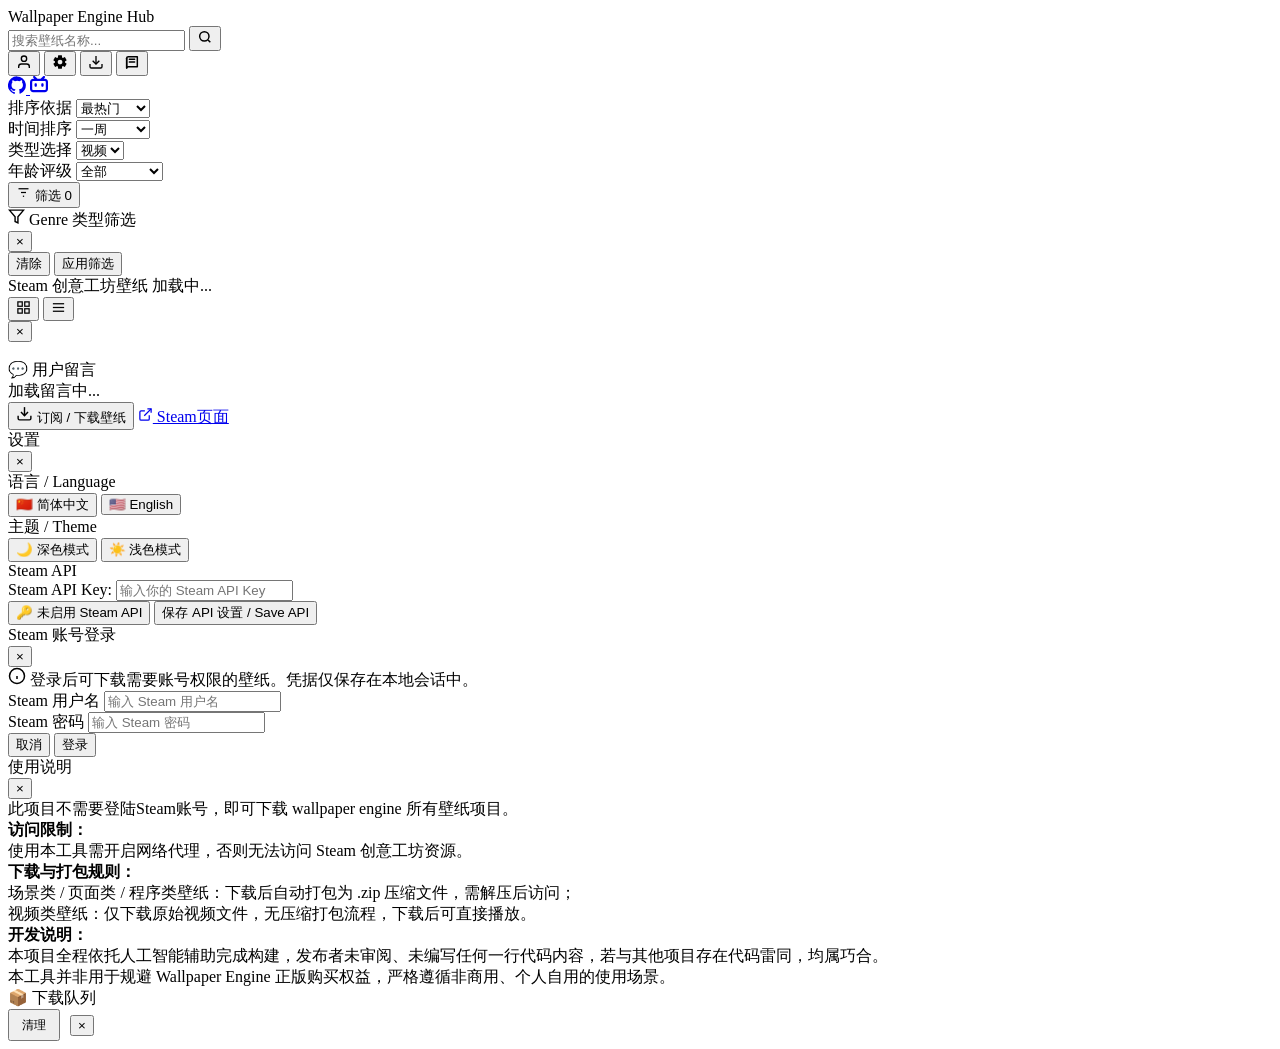
==== wallpaper-webview/app/public/index.html @ b78bf9d7 "Add files via upload" ====
<!DOCTYPE html>
<html lang="zh-CN">
<head>
<meta charset="UTF-8">
<meta name="viewport" content="width=device-width, initial-scale=1.0">
<title>WE · Steam 壁纸工坊</title>
<link rel="stylesheet" href="/assets/css/app.css">
</head>
<body>

<header class="header">
  <div class="logo">Wallpaper Engine <span>Hub</span></div>
  <div class="search-wrap">
    <input class="search-input" type="text" id="searchInput" placeholder="搜索壁纸名称..." autocomplete="off">
    <button class="search-btn" id="searchBtn" title="搜索" aria-label="搜索">
      <svg width="16" height="16" viewBox="0 0 24 24" fill="none" stroke="currentColor" stroke-width="2.2" aria-hidden="true"><circle cx="11" cy="11" r="7"/><path d="M20 20l-3.5-3.5"/></svg>
    </button>
  </div>
  <div class="header-actions">
    <div class="actions-main">
      <button class="head-login-btn" id="loginBtn" title="Steam 登录" aria-label="Steam 登录">
        <svg width="16" height="16" viewBox="0 0 24 24" fill="none" stroke="currentColor" stroke-width="2" aria-hidden="true"><path d="M20 21v-2a4 4 0 0 0-4-4H8a4 4 0 0 0-4 4v2"/><circle cx="12" cy="7" r="4"/></svg>
      </button>
      <button class="head-settings-btn" id="settingsBtn" title="设置" aria-label="设置">
        <svg xmlns="http://www.w3.org/2000/svg" width="16" height="16" viewBox="0 0 24 24" aria-hidden="true"><path fill="currentColor" d="m9.25 22l-.4-3.2q-.325-.125-.612-.3t-.563-.375L4.7 19.375l-2.75-4.75l2.575-1.95Q4.5 12.5 4.5 12.338v-.675q0-.163.025-.338L1.95 9.375l2.75-4.75l2.975 1.25q.275-.2.575-.375t.6-.3l.4-3.2h5.5l.4 3.2q.325.125.613.3t.562.375l2.975-1.25l2.75 4.75l-2.575 1.95q.025.175.025.338v.674q0 .163-.05.338l2.575 1.95l-2.75 4.75l-2.95-1.25q-.275.2-.575.375t-.6.3l-.4 3.2zm2.8-6.5q1.45 0 2.475-1.025T15.55 12t-1.025-2.475T12.05 8.5q-1.475 0-2.488 1.025T8.55 12t1.013 2.475T12.05 15.5"/></svg>
      </button>
	  <button class="head-settings-btn" id="queueBtn" style="position:relative;" title="下载队列" aria-label="下载队列">
        <svg width="16" height="16" viewBox="0 0 24 24" fill="none" stroke="currentColor" stroke-width="2"><path d="M21 15v4a2 2 0 0 1-2 2H5a2 2 0 0 1-2-2v-4"/><polyline points="7 10 12 15 17 10"/><line x1="12" y1="15" x2="12" y2="3"/></svg>
        <span id="queueBadge" class="badge" style="display:none; position:absolute; top:-5px; right:-5px; background:var(--danger)">0</span>
      </button>
      <button class="head-help-btn" id="usageBtn" title="说明" aria-label="说明">
        <svg width="16" height="16" viewBox="0 0 24 24" fill="none" stroke="currentColor" stroke-width="2.2" stroke-linecap="round" stroke-linejoin="round" aria-hidden="true"><path d="M4 6.5A2.5 2.5 0 0 1 6.5 4H20v15H6.5A2.5 2.5 0 0 0 4 21z"/><path d="M4 6.5V21"/><path d="M8 8h8"/><path d="M8 12h8"/></svg>
      </button>
    </div>
    <span class="actions-divider" aria-hidden="true"></span>
    <div class="actions-social">
      <a class="head-icon-btn" href="https://github.com/0ran/wallpaper-engine-download-web" target="_blank" rel="noopener noreferrer" title="GitHub" aria-label="GitHub">
        <svg width="18" height="18" viewBox="0 0 24 24" fill="currentColor" aria-hidden="true"><path d="M12 .5A12 12 0 0 0 8.2 23.9c.6.1.8-.2.8-.6v-2.1c-3.3.7-4-1.4-4-1.4-.6-1.3-1.3-1.7-1.3-1.7-1.1-.8.1-.8.1-.8 1.2.1 1.9 1.2 1.9 1.2 1.1 1.9 2.9 1.3 3.6 1 .1-.8.4-1.3.8-1.6-2.6-.3-5.4-1.3-5.4-5.9 0-1.3.5-2.4 1.2-3.2-.1-.3-.5-1.5.1-3.1 0 0 1-.3 3.3 1.2a11.5 11.5 0 0 1 6 0c2.3-1.5 3.3-1.2 3.3-1.2.6 1.6.2 2.8.1 3.1.8.8 1.2 1.9 1.2 3.2 0 4.6-2.8 5.6-5.4 5.9.4.3.8 1 .8 2.1v3.1c0 .4.2.7.8.6A12 12 0 0 0 12 .5Z"/></svg>
      </a>
      <a class="head-icon-btn" href="https://space.bilibili.com/111174060" target="_blank" rel="noopener noreferrer" title="哔哩哔哩" aria-label="哔哩哔哩主页">
        <svg width="18" height="18" viewBox="0 0 512 512" fill="currentColor" aria-hidden="true"><path d="M488.6 104.1C505.3 122.2 513 143.8 511.9 169.8V372.2C511.5 398.6 502.7 420.3 485.4 437.3C468.2 454.3 446.3 463.2 419.9 464H92.02C65.57 463.2 43.81 454.2 26.74 436.8C9.682 419.4 .7667 396.5 0 368.2V169.8C.7667 143.8 9.682 122.2 26.74 104.1C43.81 87.75 65.57 78.77 92.02 78H121.4L96.05 52.19C90.3 46.46 87.42 39.19 87.42 30.4C87.42 21.6 90.3 14.34 96.05 8.603C101.8 2.868 109.1 0 117.9 0C126.7 0 134 2.868 139.8 8.603L213.1 78H301.1L375.6 8.603C381.7 2.868 389.2 0 398 0C406.8 0 414.1 2.868 419.9 8.603C425.6 14.34 428.5 21.6 428.5 30.4C428.5 39.19 425.6 46.46 419.9 52.19L394.6 78L423.9 78C450.3 78.77 471.9 87.75 488.6 104.1H488.6zM449.8 173.8C449.4 164.2 446.1 156.4 439.1 150.3C433.9 144.2 425.1 140.9 416.4 140.5H96.05C86.46 140.9 78.6 144.2 72.47 150.3C66.33 156.4 63.07 164.2 62.69 173.8V368.2C62.69 377.4 65.95 385.2 72.47 391.7C78.99 398.2 86.85 401.5 96.05 401.5H416.4C425.6 401.5 433.4 398.2 439.7 391.7C446 385.2 449.4 377.4 449.8 368.2L449.8 173.8zM185.5 216.5C191.8 222.8 195.2 230.6 195.6 239.7V273C195.2 282.2 191.9 289.9 185.8 296.2C179.6 302.5 171.8 305.7 162.2 305.7C152.6 305.7 144.7 302.5 138.6 296.2C132.5 289.9 129.2 282.2 128.8 273V239.7C129.2 230.6 132.6 222.8 138.9 216.5C145.2 210.2 152.1 206.9 162.2 206.5C171.4 206.9 179.2 210.2 185.5 216.5H185.5zM377 216.5C383.3 222.8 386.7 230.6 387.1 239.7V273C386.7 282.2 383.4 289.9 377.3 296.2C371.2 302.5 363.3 305.7 353.7 305.7C344.1 305.7 336.3 302.5 330.1 296.2C323.1 289.9 320.7 282.2 320.4 273V239.7C320.7 230.6 324.1 222.8 330.4 216.5C336.7 210.2 344.5 206.9 353.7 206.5C362.9 206.9 370.7 210.2 377 216.5H377z"/></svg>
      </a>
    </div>
  </div>
</header>

<!-- Filter Bar -->
<div class="filter-bar">
  <div class="fg" id="sortGrp">
    <span class="fl">排序依据</span>
    <select class="sel" id="sortSel">
      <option value="trend">最热门</option>
      <option value="mostrecent">最近</option>
      <option value="mostvotes">最多投票</option>
      <option value="totaluniquesubscribers">最多订阅</option>
    </select>
  </div>
  <!-- 时间：仅最热门时显示 -->
  <div class="fg" id="daysGrp">
    <span class="fl">时间排序</span>
    <select class="sel" id="daysSel">
      <option value="1">今天</option>
      <option value="7" selected>一周</option>
      <option value="30">一个月</option>
      <option value="90">三个月</option>
      <option value="180">半年</option>
      <option value="365">一年</option>
      <option value="0">有史以来</option>
    </select>
  </div>
  <div class="fdiv"></div>
  <div class="fg" id="typeGrp">
    <span class="fl">类型选择</span>
    <select class="sel" id="typeSel">
      <option value="">全部</option>
      <option value="Scene">场景</option>
      <option value="Video" selected>视频</option>
      <option value="Web">网站</option>
      <option value="Application">应用</option>
    </select>
  </div>
  <div class="fg" id="ratingGrp">
    <span class="fl">年龄评级</span>
    <select class="sel" id="ratingSel">
      <option value="">全部</option>
      <option value="Everyone">大众级</option>
      <option value="Questionable">家长指导级</option>
      <option value="Mature">限制成人级</option>
    </select>
  </div>
  <button class="filter-btn" id="filterBtn" onclick="openSB()">
    <svg width="15" height="15" viewBox="0 0 24 24" fill="none" stroke="currentColor" stroke-width="2"><line x1="4" y1="6" x2="20" y2="6"/><line x1="8" y1="12" x2="16" y2="12"/><line x1="11" y1="18" x2="13" y2="18"/></svg>
    筛选 <span class="badge" id="fbadge">0</span>
  </button>
</div>

<!-- Sidebar -->
<div class="sb-ov" id="sbOv" onclick="closeSB()"></div>
<aside class="sidebar" id="sb">
  <div class="sb-head">
    <div class="sb-title">
      <svg width="17" height="17" viewBox="0 0 24 24" fill="none" stroke="currentColor" stroke-width="2"><polygon points="22 3 2 3 10 12.46 10 19 14 21 14 12.46 22 3"/></svg>
      Genre 类型筛选
    </div>
    <button class="xbtn" onclick="closeSB()">×</button>
  </div>
  <div class="sb-body">
    <div class="sb-sec">
      <div class="genre-grid" id="genreGrid"></div>
    </div>
  </div>
  <div class="sb-foot">
    <button class="btn-s" id="genreToggleBtn" onclick="toggleGenresAll()">清除</button>
    <button class="btn-p" onclick="applyFilters()">应用筛选</button>
  </div>
</aside>

<!-- Main -->
<main class="main">
  <div class="sec-head">
    <div class="sec-info">
      <span class="sec-title">Steam 创意工坊壁纸</span>
      <span class="res-count" id="resCnt">加载中...</span>
    </div>
    <div class="view-tog">
      <button class="vbtn active" id="vgrid" onclick="setView('grid')" title="网格">
        <svg width="15" height="15" viewBox="0 0 24 24" fill="none" stroke="currentColor" stroke-width="2"><rect x="3" y="3" width="7" height="7"/><rect x="14" y="3" width="7" height="7"/><rect x="3" y="14" width="7" height="7"/><rect x="14" y="14" width="7" height="7"/></svg>
      </button>
      <button class="vbtn" id="vlist" onclick="setView('list')" title="列表">
        <svg width="15" height="15" viewBox="0 0 24 24" fill="none" stroke="currentColor" stroke-width="2"><line x1="3" y1="6" x2="21" y2="6"/><line x1="3" y1="12" x2="21" y2="12"/><line x1="3" y1="18" x2="21" y2="18"/></svg>
      </button>
    </div>
  </div>
  <div id="wcon"></div>
  <div id="pgn" class="pagination"></div>
</main>

<!-- Modal -->
<div class="modal-ov" id="mOv" onclick="mOvClick(event)">
  <div class="modal">
    <div class="modal-head">
      <div>
        <div class="modal-title" id="mTitle"></div>
        <div class="modal-sub" id="mSub"></div>
      </div>
      <button class="xbtn" onclick="closeModal()">×</button>
    </div>
    <div class="modal-body">
      <img class="modal-img" id="mImg" src="" alt="">
      <div class="mstats" id="mStats"></div>
      <div class="modal-desc" id="mDesc"></div>
      <div class="modal-tags" id="mTags"></div>
      <div class="cmt-sec">
        <div class="cmt-title">💬 用户留言</div>
        <div class="cmt-list" id="mCmts">
          <div class="cmt-spin"><div class="spinner-sm"></div>加载留言中...</div>
        </div>
      </div>
    </div>
    <div class="modal-foot">
      <button class="modal-sub-btn" id="mSubBtn">
        <svg width="17" height="17" viewBox="0 0 24 24" fill="none" stroke="currentColor" stroke-width="2"><path d="M21 15v4a2 2 0 0 1-2 2H5a2 2 0 0 1-2-2v-4"/><polyline points="7 10 12 15 17 10"/><line x1="12" y1="15" x2="12" y2="3"/></svg>
        订阅 / 下载壁纸
      </button>
      <a class="steam-link" id="mSteam" href="#" target="_blank">
        <svg width="15" height="15" viewBox="0 0 24 24" fill="none" stroke="currentColor" stroke-width="2"><path d="M18 13v6a2 2 0 0 1-2 2H5a2 2 0 0 1-2-2V8a2 2 0 0 1 2-2h6"/><polyline points="15 3 21 3 21 9"/><line x1="10" y1="14" x2="21" y2="3"/></svg>
        Steam页面
      </a>
    </div>
  </div>
</div>

<div class="toast-wrap" id="toasts"></div>

<!-- Settings Modal -->
<div class="settings-modal-ov" id="settingsModalOv" onclick="settingsModalOvClick(event)">
  <div class="settings-modal">
    <div class="settings-modal-head">
      <div class="settings-modal-title">设置</div>
      <button class="xbtn" onclick="closeSettingsModal()">×</button>
    </div>
    <div class="settings-modal-body">
      <div class="settings-section">
        <div class="settings-section-title">语言 / Language</div>
        <div class="settings-options">
          <button class="settings-option" id="langZh" onclick="switchLanguage('zh')">
            <span class="settings-option-icon">🇨🇳</span>
            <span class="settings-option-text">简体中文</span>
            <span class="settings-option-check" style="display:none;">✓</span>
          </button>
          <button class="settings-option" id="langEn" onclick="switchLanguage('en')">
            <span class="settings-option-icon">🇺🇸</span>
            <span class="settings-option-text">English</span>
            <span class="settings-option-check" style="display:none;">✓</span>
          </button>
        </div>
      </div>
      <div class="settings-section">
        <div class="settings-section-title">主题 / Theme</div>
        <div class="settings-options">
          <button class="settings-option" id="themeDark" onclick="applyTheme('dark')">
            <span class="settings-option-icon">🌙</span>
            <span class="settings-option-text">深色模式</span>
            <span class="settings-option-check" style="display:none;">✓</span>
          </button>
          <button class="settings-option" id="themeLight" onclick="applyTheme('light')">
            <span class="settings-option-icon">☀️</span>
            <span class="settings-option-text">浅色模式</span>
            <span class="settings-option-check" style="display:none;">✓</span>
          </button>
        </div>
      </div>
      <div class="settings-section">
        <div class="settings-section-title">Steam API</div>
        <div class="settings-options">
          <div class="settings-input-group">
            <label for="steamApiKeyInput">Steam API Key:</label>
            <input type="password" id="steamApiKeyInput" class="settings-input" placeholder="输入你的 Steam API Key">
          </div>
          <button class="settings-option" id="steamApiToggle" onclick="toggleSteamApi()">
            <span class="settings-option-icon">🔑</span>
            <span class="settings-option-text" id="steamApiToggleText">未启用 Steam API</span>
            <span class="settings-option-check" id="steamApiToggleCheck" style="display:none;">✓</span>
          </button>
          <button class="settings-save-btn" onclick="saveCacheSettings()">保存 API 设置 / Save API</button>
        </div>
      </div>
    </div>
  </div>
</div>

<!-- Steam Login Modal -->
<div class="login-modal-ov" id="loginModalOv" onclick="loginModalOvClick(event)">
  <div class="login-modal">
    <div class="login-modal-head">
      <div class="login-modal-title">Steam 账号登录</div>
      <button class="xbtn" onclick="closeLoginModal()">×</button>
    </div>
    <div class="login-modal-body">
      <div class="login-info">
        <svg width="18" height="18" viewBox="0 0 24 24" fill="none" stroke="currentColor" stroke-width="2"><circle cx="12" cy="12" r="10"/><path d="M12 16v-4M12 8h.01"/></svg>
        <span>登录后可下载需要账号权限的壁纸。凭据仅保存在本地会话中。</span>
      </div>
      <div class="login-form">
        <div class="form-group">
          <label for="steamUsername">Steam 用户名</label>
          <input type="text" id="steamUsername" class="form-input" placeholder="输入 Steam 用户名" autocomplete="username">
        </div>
        <div class="form-group">
          <label for="steamPassword">Steam 密码</label>
          <input type="password" id="steamPassword" class="form-input" placeholder="输入 Steam 密码" autocomplete="current-password">
        </div>
        <div class="form-group" id="steamGuardGroup" style="display:none;">
          <label for="steamGuardCode">Steam Guard 验证码</label>
          <input type="text" id="steamGuardCode" class="form-input" placeholder="输入 Steam Guard 验证码" autocomplete="one-time-code">
          <div class="form-hint">请检查邮箱或 Steam 手机应用获取验证码</div>
        </div>
      </div>
    </div>
    <div class="login-modal-foot">
      <button class="btn-s" onclick="closeLoginModal()">取消</button>
      <button class="btn-p" id="loginSubmitBtn" onclick="submitSteamLogin()">登录</button>
    </div>
  </div>
</div>

<div class="usage-ov" id="usageOv" onclick="usageOvClick(event)">
  <div class="usage-card">
    <div class="usage-head">
      <div class="usage-title">使用说明</div>
      <button class="usage-close" onclick="closeUsage()">×</button>
    </div>
    <div class="usage-body">
      <div class="usage-topic">
        <div class="usage-topic-text">此项目不需要登陆Steam账号，即可下载 wallpaper engine 所有壁纸项目。</div>
      </div>
      <div class="usage-item limit"><b>访问限制：</b><br>使用本工具需开启网络代理，否则无法访问 Steam 创意工坊资源。</div>
      <div class="usage-item pack"><b>下载与打包规则：</b><br>场景类 / 页面类 / 程序类壁纸：下载后自动打包为 .zip 压缩文件，需解压后访问；<br>视频类壁纸：仅下载原始视频文件，无压缩打包流程，下载后可直接播放。</div>
      <div class="usage-item dev"><b>开发说明：</b><br>本项目全程依托人工智能辅助完成构建，发布者未审阅、未编写任何一行代码内容，若与其他项目存在代码雷同，均属巧合。</div>
      <div class="usage-note">本工具并非用于规避 Wallpaper Engine 正版购买权益，严格遵循非商用、个人自用的使用场景。</div>
    </div>
  </div>
</div>

<footer class="site-disclaimer" hidden>
  <div class="disclaimer-inner" id="siteDisclaimerText">免责声明：本项目在人工智能辅助下完成开发与整理，发布者未逐行人工审阅或手写核心代码；若与其他项目存在相似实现，可能属于技术方案趋同。项目仅供学习交流，请勿用于商业用途或侵权场景。</div>
</footer>

<script src="/assets/js/app.js"></script>
<!-- 下载队列管理 Modal -->
<div class="settings-modal-ov" id="queueModalOv" onclick="if(event.target===this) this.classList.remove('open')">
  <div class="settings-modal" style="max-width: 640px;">
    <div class="settings-modal-head">
      <div class="settings-modal-title">
        📦 下载队列 
        <span id="sysNetSpeed" style="font-size:14px; color:var(--accent); margin-left:12px; font-family:monospace; font-weight:700;"></span>
      </div>
      <div style="display:flex; gap:10px; align-items:center;">
        <button class="btn-s" style="padding:4px 12px; font-size:12px; height:32px;" onclick="qAction('clear_completed')">清理</button>
        <button class="xbtn" onclick="document.getElementById('queueModalOv').classList.remove('open')">×</button>
      </div>
    </div>
    <div class="settings-modal-body" id="queueList" style="display:flex; flex-direction:column; gap:12px;">
      <!-- 队列将在此动态渲染 -->
    </div>
  </div>
</div>
</body>
</html>
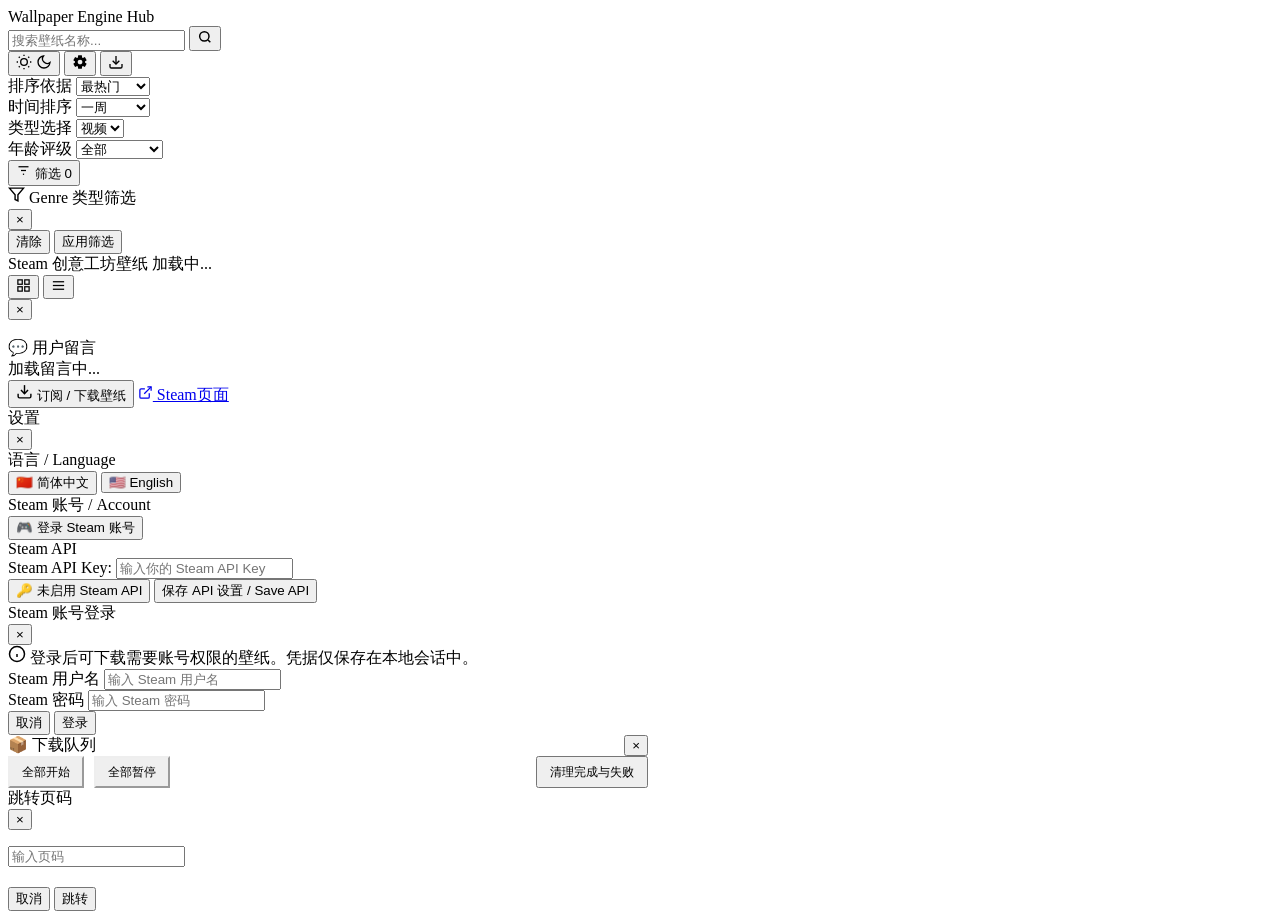
==== commit 44bbd00c: "Add files via upload" ====
--- a/wallpaper-webview/app/public/index.html
+++ b/wallpaper-webview/app/public/index.html
@@ -18,28 +18,17 @@
   </div>
   <div class="header-actions">
     <div class="actions-main">
-      <button class="head-login-btn" id="loginBtn" title="Steam 登录" aria-label="Steam 登录">
-        <svg width="16" height="16" viewBox="0 0 24 24" fill="none" stroke="currentColor" stroke-width="2" aria-hidden="true"><path d="M20 21v-2a4 4 0 0 0-4-4H8a4 4 0 0 0-4 4v2"/><circle cx="12" cy="7" r="4"/></svg>
+      <button class="head-theme-btn" id="themeBtn" title="切换主题" aria-label="切换主题" onclick="toggleTheme()">
+        <svg class="theme-icon sun" width="16" height="16" viewBox="0 0 24 24" fill="none" stroke="currentColor" stroke-width="2"><circle cx="12" cy="12" r="5"/><line x1="12" y1="1" x2="12" y2="3"/><line x1="12" y1="21" x2="12" y2="23"/><line x1="4.22" y1="4.22" x2="5.64" y2="5.64"/><line x1="18.36" y1="18.36" x2="19.78" y2="19.78"/><line x1="1" y1="12" x2="3" y2="12"/><line x1="21" y1="12" x2="23" y2="12"/><line x1="4.22" y1="19.78" x2="5.64" y2="18.36"/><line x1="18.36" y1="5.64" x2="19.78" y2="4.22"/></svg>
+        <svg class="theme-icon moon" width="16" height="16" viewBox="0 0 24 24" fill="none" stroke="currentColor" stroke-width="2"><path d="M21 12.79A9 9 0 1 1 11.21 3 7 7 0 0 0 21 12.79z"/></svg>
       </button>
       <button class="head-settings-btn" id="settingsBtn" title="设置" aria-label="设置">
         <svg xmlns="http://www.w3.org/2000/svg" width="16" height="16" viewBox="0 0 24 24" aria-hidden="true"><path fill="currentColor" d="m9.25 22l-.4-3.2q-.325-.125-.612-.3t-.563-.375L4.7 19.375l-2.75-4.75l2.575-1.95Q4.5 12.5 4.5 12.338v-.675q0-.163.025-.338L1.95 9.375l2.75-4.75l2.975 1.25q.275-.2.575-.375t.6-.3l.4-3.2h5.5l.4 3.2q.325.125.613.3t.562.375l2.975-1.25l2.75 4.75l-2.575 1.95q.025.175.025.338v.674q0 .163-.05.338l2.575 1.95l-2.75 4.75l-2.95-1.25q-.275.2-.575.375t-.6.3l-.4 3.2zm2.8-6.5q1.45 0 2.475-1.025T15.55 12t-1.025-2.475T12.05 8.5q-1.475 0-2.488 1.025T8.55 12t1.013 2.475T12.05 15.5"/></svg>
       </button>
-	  <button class="head-settings-btn" id="queueBtn" style="position:relative;" title="下载队列" aria-label="下载队列">
+      <button class="head-settings-btn" id="queueBtn" style="position:relative;" title="下载队列" aria-label="下载队列">
         <svg width="16" height="16" viewBox="0 0 24 24" fill="none" stroke="currentColor" stroke-width="2"><path d="M21 15v4a2 2 0 0 1-2 2H5a2 2 0 0 1-2-2v-4"/><polyline points="7 10 12 15 17 10"/><line x1="12" y1="15" x2="12" y2="3"/></svg>
         <span id="queueBadge" class="badge" style="display:none; position:absolute; top:-5px; right:-5px; background:var(--danger)">0</span>
       </button>
-      <button class="head-help-btn" id="usageBtn" title="说明" aria-label="说明">
-        <svg width="16" height="16" viewBox="0 0 24 24" fill="none" stroke="currentColor" stroke-width="2.2" stroke-linecap="round" stroke-linejoin="round" aria-hidden="true"><path d="M4 6.5A2.5 2.5 0 0 1 6.5 4H20v15H6.5A2.5 2.5 0 0 0 4 21z"/><path d="M4 6.5V21"/><path d="M8 8h8"/><path d="M8 12h8"/></svg>
-      </button>
-    </div>
-    <span class="actions-divider" aria-hidden="true"></span>
-    <div class="actions-social">
-      <a class="head-icon-btn" href="https://github.com/0ran/wallpaper-engine-download-web" target="_blank" rel="noopener noreferrer" title="GitHub" aria-label="GitHub">
-        <svg width="18" height="18" viewBox="0 0 24 24" fill="currentColor" aria-hidden="true"><path d="M12 .5A12 12 0 0 0 8.2 23.9c.6.1.8-.2.8-.6v-2.1c-3.3.7-4-1.4-4-1.4-.6-1.3-1.3-1.7-1.3-1.7-1.1-.8.1-.8.1-.8 1.2.1 1.9 1.2 1.9 1.2 1.1 1.9 2.9 1.3 3.6 1 .1-.8.4-1.3.8-1.6-2.6-.3-5.4-1.3-5.4-5.9 0-1.3.5-2.4 1.2-3.2-.1-.3-.5-1.5.1-3.1 0 0 1-.3 3.3 1.2a11.5 11.5 0 0 1 6 0c2.3-1.5 3.3-1.2 3.3-1.2.6 1.6.2 2.8.1 3.1.8.8 1.2 1.9 1.2 3.2 0 4.6-2.8 5.6-5.4 5.9.4.3.8 1 .8 2.1v3.1c0 .4.2.7.8.6A12 12 0 0 0 12 .5Z"/></svg>
-      </a>
-      <a class="head-icon-btn" href="https://space.bilibili.com/111174060" target="_blank" rel="noopener noreferrer" title="哔哩哔哩" aria-label="哔哩哔哩主页">
-        <svg width="18" height="18" viewBox="0 0 512 512" fill="currentColor" aria-hidden="true"><path d="M488.6 104.1C505.3 122.2 513 143.8 511.9 169.8V372.2C511.5 398.6 502.7 420.3 485.4 437.3C468.2 454.3 446.3 463.2 419.9 464H92.02C65.57 463.2 43.81 454.2 26.74 436.8C9.682 419.4 .7667 396.5 0 368.2V169.8C.7667 143.8 9.682 122.2 26.74 104.1C43.81 87.75 65.57 78.77 92.02 78H121.4L96.05 52.19C90.3 46.46 87.42 39.19 87.42 30.4C87.42 21.6 90.3 14.34 96.05 8.603C101.8 2.868 109.1 0 117.9 0C126.7 0 134 2.868 139.8 8.603L213.1 78H301.1L375.6 8.603C381.7 2.868 389.2 0 398 0C406.8 0 414.1 2.868 419.9 8.603C425.6 14.34 428.5 21.6 428.5 30.4C428.5 39.19 425.6 46.46 419.9 52.19L394.6 78L423.9 78C450.3 78.77 471.9 87.75 488.6 104.1H488.6zM449.8 173.8C449.4 164.2 446.1 156.4 439.1 150.3C433.9 144.2 425.1 140.9 416.4 140.5H96.05C86.46 140.9 78.6 144.2 72.47 150.3C66.33 156.4 63.07 164.2 62.69 173.8V368.2C62.69 377.4 65.95 385.2 72.47 391.7C78.99 398.2 86.85 401.5 96.05 401.5H416.4C425.6 401.5 433.4 398.2 439.7 391.7C446 385.2 449.4 377.4 449.8 368.2L449.8 173.8zM185.5 216.5C191.8 222.8 195.2 230.6 195.6 239.7V273C195.2 282.2 191.9 289.9 185.8 296.2C179.6 302.5 171.8 305.7 162.2 305.7C152.6 305.7 144.7 302.5 138.6 296.2C132.5 289.9 129.2 282.2 128.8 273V239.7C129.2 230.6 132.6 222.8 138.9 216.5C145.2 210.2 152.1 206.9 162.2 206.5C171.4 206.9 179.2 210.2 185.5 216.5H185.5zM377 216.5C383.3 222.8 386.7 230.6 387.1 239.7V273C386.7 282.2 383.4 289.9 377.3 296.2C371.2 302.5 363.3 305.7 353.7 305.7C344.1 305.7 336.3 302.5 330.1 296.2C323.1 289.9 320.7 282.2 320.4 273V239.7C320.7 230.6 324.1 222.8 330.4 216.5C336.7 210.2 344.5 206.9 353.7 206.5C362.9 206.9 370.7 210.2 377 216.5H377z"/></svg>
-      </a>
     </div>
   </div>
 </header>
@@ -196,17 +185,11 @@
         </div>
       </div>
       <div class="settings-section">
-        <div class="settings-section-title">主题 / Theme</div>
+        <div class="settings-section-title">Steam 账号 / Account</div>
         <div class="settings-options">
-          <button class="settings-option" id="themeDark" onclick="applyTheme('dark')">
-            <span class="settings-option-icon">🌙</span>
-            <span class="settings-option-text">深色模式</span>
-            <span class="settings-option-check" style="display:none;">✓</span>
-          </button>
-          <button class="settings-option" id="themeLight" onclick="applyTheme('light')">
-            <span class="settings-option-icon">☀️</span>
-            <span class="settings-option-text">浅色模式</span>
-            <span class="settings-option-check" style="display:none;">✓</span>
+          <button class="settings-option" id="settingsLoginBtn" onclick="openLoginModal()">
+            <span class="settings-option-icon">🎮</span>
+            <span class="settings-option-text" id="settingsLoginText">登录 Steam 账号</span>
           </button>
         </div>
       </div>
@@ -264,24 +247,6 @@
   </div>
 </div>
 
-<div class="usage-ov" id="usageOv" onclick="usageOvClick(event)">
-  <div class="usage-card">
-    <div class="usage-head">
-      <div class="usage-title">使用说明</div>
-      <button class="usage-close" onclick="closeUsage()">×</button>
-    </div>
-    <div class="usage-body">
-      <div class="usage-topic">
-        <div class="usage-topic-text">此项目不需要登陆Steam账号，即可下载 wallpaper engine 所有壁纸项目。</div>
-      </div>
-      <div class="usage-item limit"><b>访问限制：</b><br>使用本工具需开启网络代理，否则无法访问 Steam 创意工坊资源。</div>
-      <div class="usage-item pack"><b>下载与打包规则：</b><br>场景类 / 页面类 / 程序类壁纸：下载后自动打包为 .zip 压缩文件，需解压后访问；<br>视频类壁纸：仅下载原始视频文件，无压缩打包流程，下载后可直接播放。</div>
-      <div class="usage-item dev"><b>开发说明：</b><br>本项目全程依托人工智能辅助完成构建，发布者未审阅、未编写任何一行代码内容，若与其他项目存在代码雷同，均属巧合。</div>
-      <div class="usage-note">本工具并非用于规避 Wallpaper Engine 正版购买权益，严格遵循非商用、个人自用的使用场景。</div>
-    </div>
-  </div>
-</div>
-
 <footer class="site-disclaimer" hidden>
   <div class="disclaimer-inner" id="siteDisclaimerText">免责声明：本项目在人工智能辅助下完成开发与整理，发布者未逐行人工审阅或手写核心代码；若与其他项目存在相似实现，可能属于技术方案趋同。项目仅供学习交流，请勿用于商业用途或侵权场景。</div>
 </footer>
@@ -290,14 +255,19 @@
 <!-- 下载队列管理 Modal -->
 <div class="settings-modal-ov" id="queueModalOv" onclick="if(event.target===this) this.classList.remove('open')">
   <div class="settings-modal" style="max-width: 640px;">
-    <div class="settings-modal-head">
-      <div class="settings-modal-title">
-        📦 下载队列 
-        <span id="sysNetSpeed" style="font-size:14px; color:var(--accent); margin-left:12px; font-family:monospace; font-weight:700;"></span>
-      </div>
-      <div style="display:flex; gap:10px; align-items:center;">
-        <button class="btn-s" style="padding:4px 12px; font-size:12px; height:32px;" onclick="qAction('clear_completed')">清理</button>
+    <div class="settings-modal-head" style="flex-direction: column; align-items: flex-start; gap: 12px;">
+      <div style="display:flex; justify-content: space-between; width: 100%; align-items: center;">
+        <div class="settings-modal-title">
+          📦 下载队列 
+          <span id="sysNetSpeed" style="font-size:14px; color:var(--accent); margin-left:12px; font-family:monospace; font-weight:700;"></span>
+        </div>
         <button class="xbtn" onclick="document.getElementById('queueModalOv').classList.remove('open')">×</button>
+      </div>
+      
+      <div style="display:flex; gap:10px; align-items:center; width: 100%;">
+        <button class="btn-s" style="padding:4px 12px; font-size:12px; height:32px; color:var(--accent); border-color:var(--accent);" onclick="qAction('resume_all')">全部开始</button>
+        <button class="btn-s" style="padding:4px 12px; font-size:12px; height:32px; color:var(--warn); border-color:var(--warn);" onclick="qAction('pause_all')">全部暂停</button>
+        <button class="btn-s" style="padding:4px 12px; font-size:12px; height:32px; margin-left: auto;" onclick="qAction('clear_completed')">清理完成与失败</button>
       </div>
     </div>
     <div class="settings-modal-body" id="queueList" style="display:flex; flex-direction:column; gap:12px;">
@@ -305,5 +275,23 @@
     </div>
   </div>
 </div>
+<div class="settings-modal-ov" id="jumpModalOv" onclick="if(event.target===this) closeJumpModal()">
+  <div class="settings-modal" style="max-width: 320px;">
+    <div class="settings-modal-head" style="padding-bottom: 16px;">
+      <div class="settings-modal-title" id="jumpModalTitle">跳转页码</div>
+      <button class="xbtn" onclick="closeJumpModal()">×</button>
+    </div>
+    <div class="settings-modal-body" style="padding-bottom: 20px;">
+      <div class="form-group">
+        <input type="number" id="jumpPageInput" class="form-input" placeholder="输入页码" min="1">
+        <div class="form-hint" id="jumpPageHint"></div>
+      </div>
+    </div>
+    <div class="login-modal-foot">
+      <button class="btn-s" onclick="closeJumpModal()" id="jumpCancelBtn">取消</button>
+      <button class="btn-p" onclick="submitPageJump()" id="jumpSubmitBtn">跳转</button>
+    </div>
+  </div>
+</div>
 </body>
 </html>
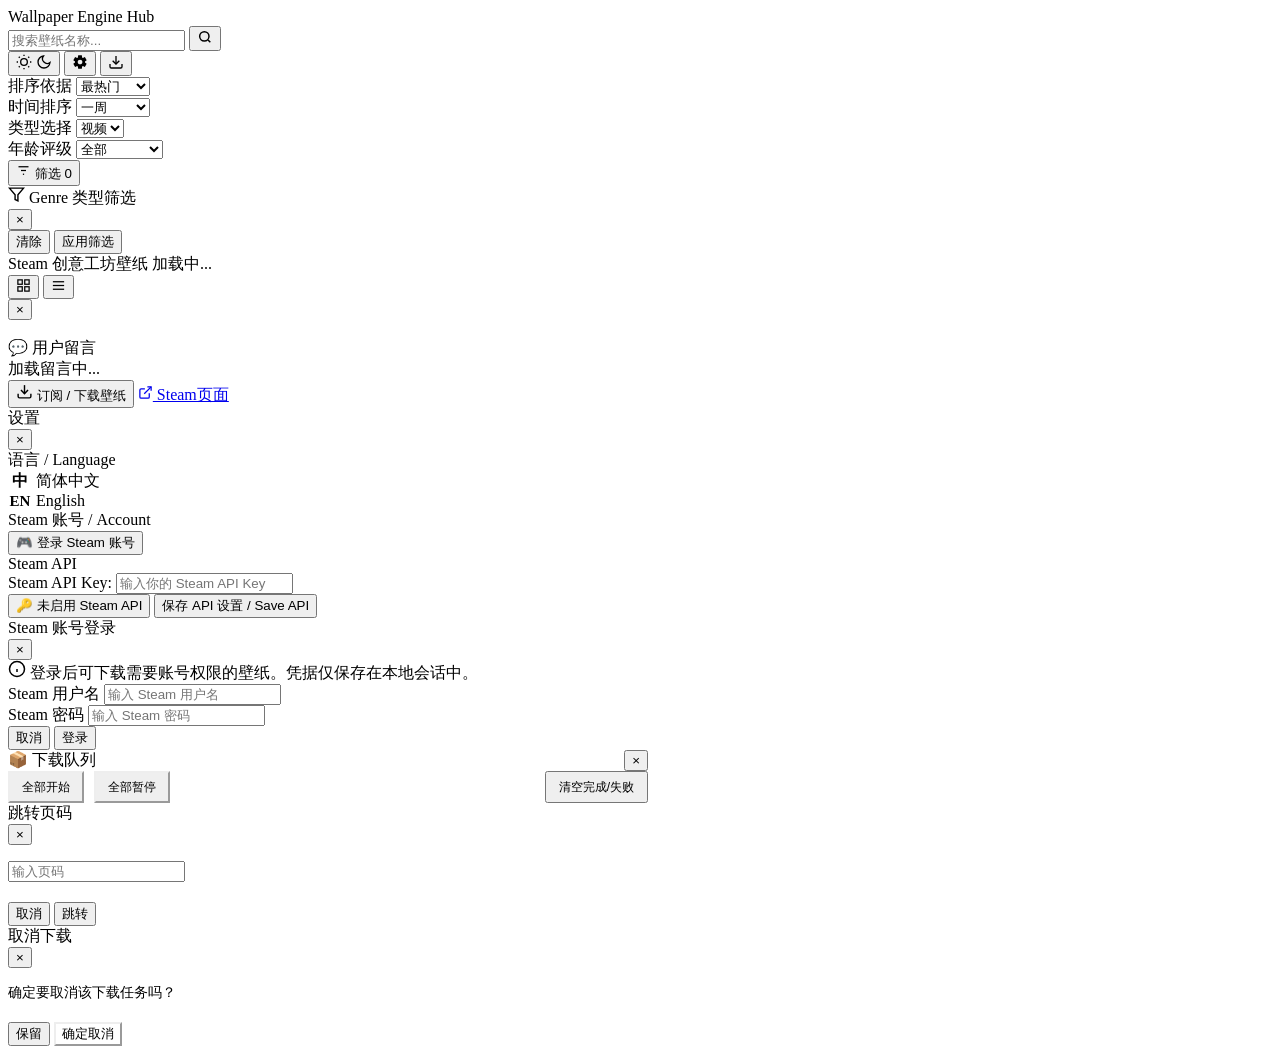
==== commit 1b9b5400: "Add files via upload" ====
--- a/wallpaper-webview/app/public/index.html
+++ b/wallpaper-webview/app/public/index.html
@@ -172,17 +172,17 @@
       <div class="settings-section">
         <div class="settings-section-title">语言 / Language</div>
         <div class="settings-options">
-          <button class="settings-option" id="langZh" onclick="switchLanguage('zh')">
-            <span class="settings-option-icon">🇨🇳</span>
-            <span class="settings-option-text">简体中文</span>
-            <span class="settings-option-check" style="display:none;">✓</span>
-          </button>
-          <button class="settings-option" id="langEn" onclick="switchLanguage('en')">
-            <span class="settings-option-icon">🇺🇸</span>
-            <span class="settings-option-text">English</span>
-            <span class="settings-option-check" style="display:none;">✓</span>
-          </button>
-        </div>
+            <div class="settings-option" id="langZh" onclick="switchLanguage('zh')">
+              <span class="settings-option-icon" style="font-weight: 800; font-size: 16px; color: var(--text2); display: inline-block; text-align: center; width: 24px;">中</span>
+              <span class="settings-option-text">简体中文</span>
+              <span class="settings-option-check" style="display: none;">✓</span>
+            </div>
+            <div class="settings-option" id="langEn" onclick="switchLanguage('en')">
+              <span class="settings-option-icon" style="font-weight: 800; font-size: 15px; color: var(--text2); display: inline-block; text-align: center; width: 24px;">EN</span>
+              <span class="settings-option-text">English</span>
+              <span class="settings-option-check" style="display: none;">✓</span>
+            </div>
+          </div>
       </div>
       <div class="settings-section">
         <div class="settings-section-title">Steam 账号 / Account</div>
@@ -267,7 +267,7 @@
       <div style="display:flex; gap:10px; align-items:center; width: 100%;">
         <button class="btn-s" style="padding:4px 12px; font-size:12px; height:32px; color:var(--accent); border-color:var(--accent);" onclick="qAction('resume_all')">全部开始</button>
         <button class="btn-s" style="padding:4px 12px; font-size:12px; height:32px; color:var(--warn); border-color:var(--warn);" onclick="qAction('pause_all')">全部暂停</button>
-        <button class="btn-s" style="padding:4px 12px; font-size:12px; height:32px; margin-left: auto;" onclick="qAction('clear_completed')">清理完成与失败</button>
+        <button class="btn-s" style="padding:4px 12px; font-size:12px; height:32px; margin-left: auto;" onclick="qAction('clear_completed')">清空完成/失败</button>
       </div>
     </div>
     <div class="settings-modal-body" id="queueList" style="display:flex; flex-direction:column; gap:12px;">
@@ -293,5 +293,20 @@
     </div>
   </div>
 </div>
+<div class="settings-modal-ov" id="confirmModalOv" onclick="if(event.target===this) closeConfirmModal()">
+  <div class="settings-modal" style="max-width: 320px;">
+    <div class="settings-modal-head" style="padding-bottom: 16px;">
+      <div class="settings-modal-title">取消下载</div>
+      <button class="xbtn" onclick="closeConfirmModal()">×</button>
+    </div>
+    <div class="settings-modal-body" style="padding-bottom: 20px;">
+      <div style="font-size: 14px; color: var(--text2);">确定要取消该下载任务吗？</div>
+    </div>
+    <div class="login-modal-foot">
+      <button class="btn-s" onclick="closeConfirmModal()">保留</button>
+      <button class="btn-p" style="background: var(--danger); border-color: var(--danger);" onclick="submitConfirmCancel()">确定取消</button>
+    </div>
+  </div>
+</div>
 </body>
 </html>
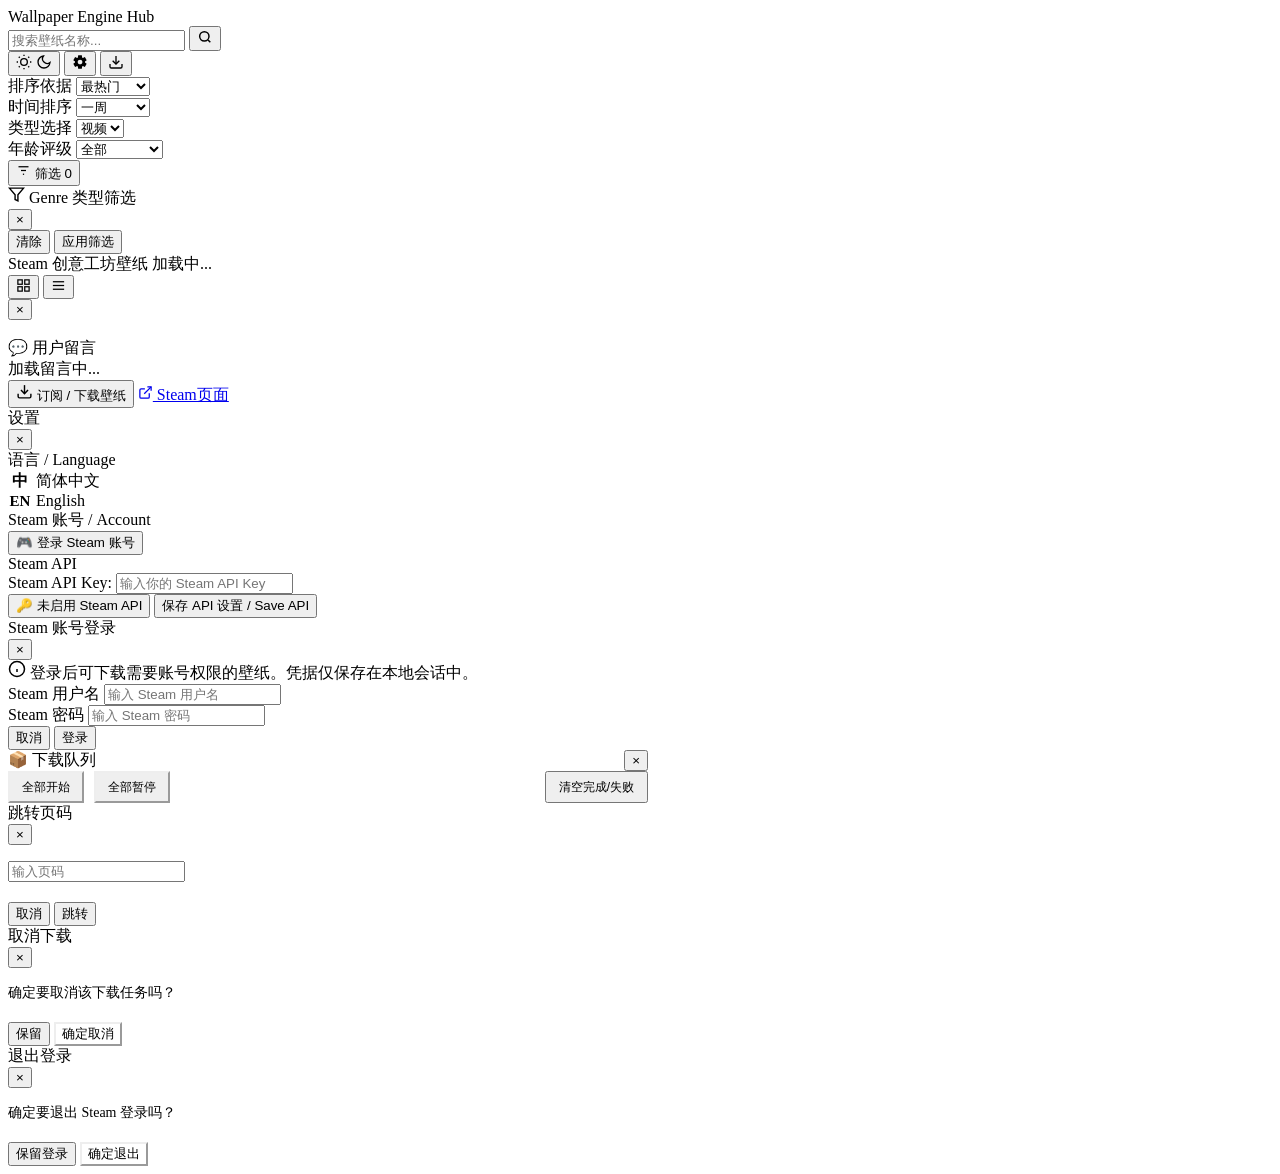
==== commit 0c3531ee: "Add files via upload" ====
--- a/wallpaper-webview/app/public/index.html
+++ b/wallpaper-webview/app/public/index.html
@@ -308,5 +308,20 @@
     </div>
   </div>
 </div>
+<div class="settings-modal-ov" id="logoutConfirmModalOv" onclick="if(event.target===this) closeLogoutConfirmModal()">
+  <div class="settings-modal" style="max-width: 320px;">
+    <div class="settings-modal-head" style="padding-bottom: 16px;">
+      <div class="settings-modal-title">退出登录</div>
+      <button class="xbtn" onclick="closeLogoutConfirmModal()">×</button>
+    </div>
+    <div class="settings-modal-body" style="padding-bottom: 20px;">
+      <div style="font-size: 14px; color: var(--text2);">确定要退出 Steam 登录吗？</div>
+    </div>
+    <div class="login-modal-foot">
+      <button class="btn-s" onclick="closeLogoutConfirmModal()">保留登录</button>
+      <button class="btn-p" style="background: var(--danger); border-color: var(--danger);" onclick="submitLogoutConfirm()">确定退出</button>
+    </div>
+  </div>
+</div>
 </body>
 </html>
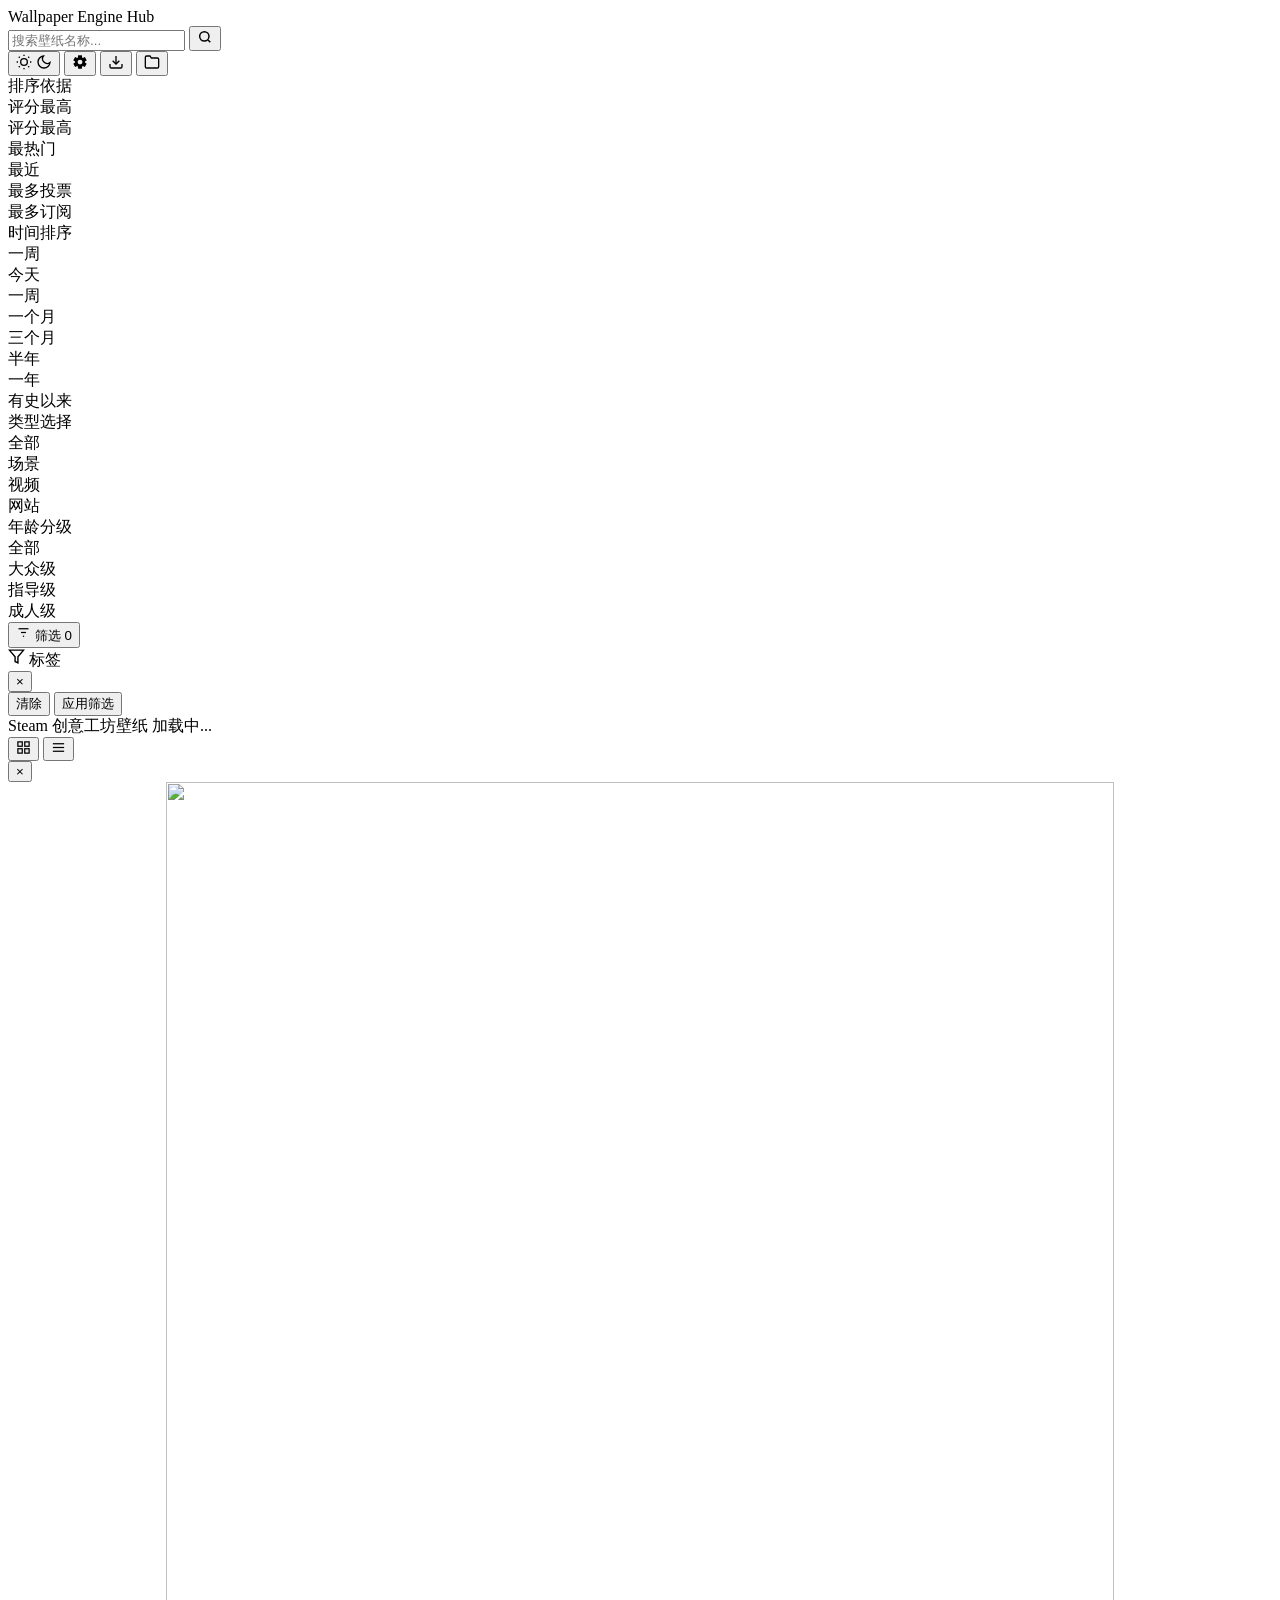
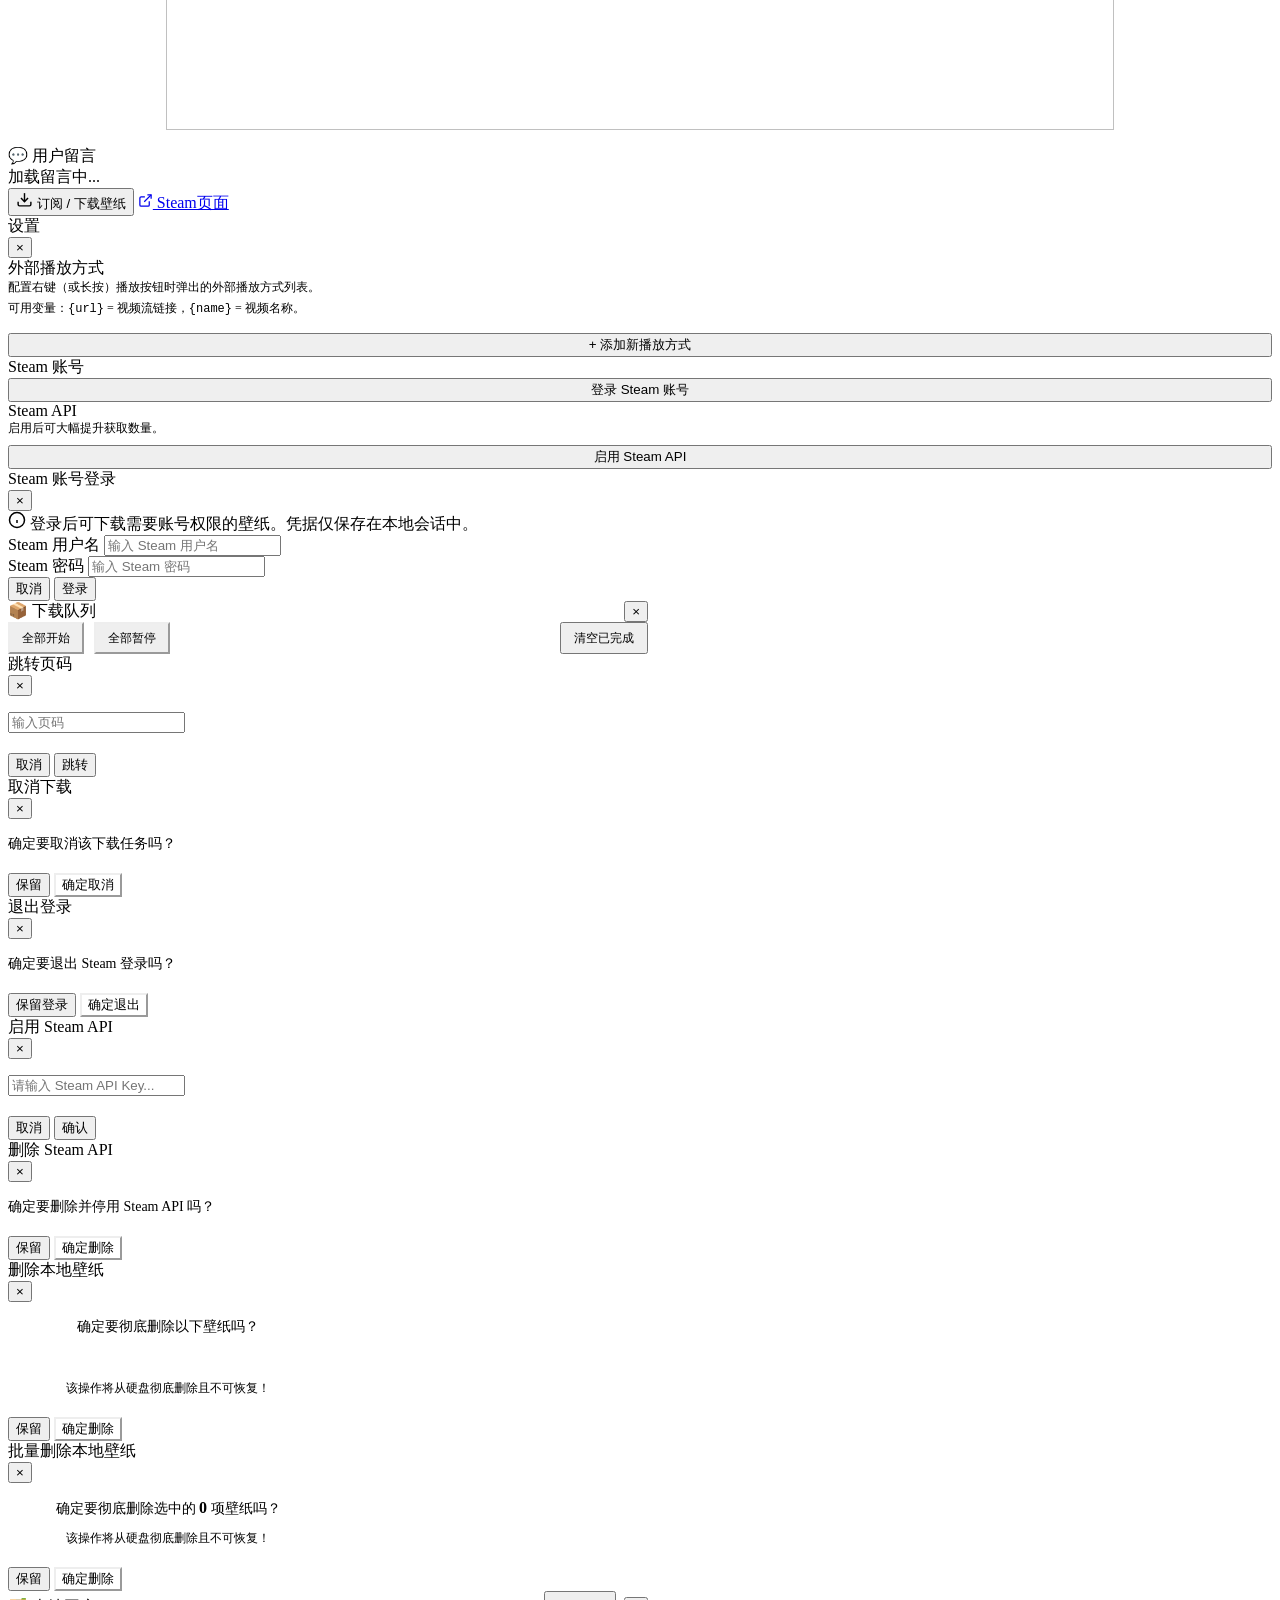
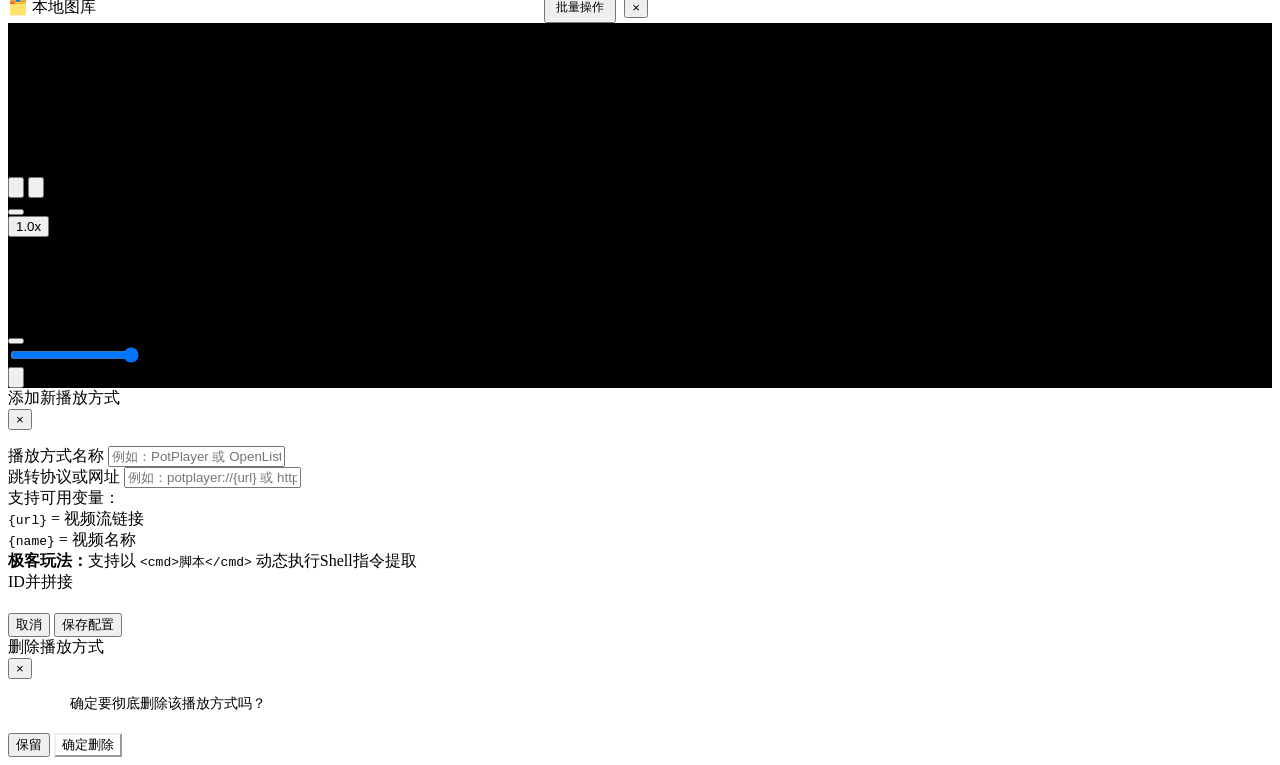
==== commit 0a3f8194: "Add files via upload" ====
--- a/wallpaper-webview/app/public/index.html
+++ b/wallpaper-webview/app/public/index.html
@@ -29,6 +29,9 @@
         <svg width="16" height="16" viewBox="0 0 24 24" fill="none" stroke="currentColor" stroke-width="2"><path d="M21 15v4a2 2 0 0 1-2 2H5a2 2 0 0 1-2-2v-4"/><polyline points="7 10 12 15 17 10"/><line x1="12" y1="15" x2="12" y2="3"/></svg>
         <span id="queueBadge" class="badge" style="display:none; position:absolute; top:-5px; right:-5px; background:var(--danger)">0</span>
       </button>
+      <button class="head-settings-btn" id="libraryBtn" title="本地图库" aria-label="本地图库">
+        <svg width="16" height="16" viewBox="0 0 24 24" fill="none" stroke="currentColor" stroke-width="2"><path d="M22 19a2 2 0 0 1-2 2H4a2 2 0 0 1-2-2V5a2 2 0 0 1 2-2h5l2 3h9a2 2 0 0 1 2 2z"/></svg>
+      </button>
     </div>
   </div>
 </header>
@@ -37,59 +40,80 @@
 <div class="filter-bar">
   <div class="fg" id="sortGrp">
     <span class="fl">排序依据</span>
-    <select class="sel" id="sortSel">
-      <option value="trend">最热门</option>
-      <option value="mostrecent">最近</option>
-      <option value="mostvotes">最多投票</option>
-      <option value="totaluniquesubscribers">最多订阅</option>
-    </select>
-  </div>
-  <!-- 时间：仅最热门时显示 -->
+    <div class="sel-wrap" style="position: relative;">
+      <div class="sel custom-sel" onclick="toggleDrop('sortDrop', event)">
+        <span id="sortLabel">评分最高</span>
+      </div>
+      <div class="multi-drop" id="sortDrop">
+        <div class="gc" onclick="setSort('toprated', '评分最高', event)">评分最高</div>
+        <div class="gc" onclick="setSort('trend', '最热门', event)">最热门</div>
+        <div class="gc" onclick="setSort('mostrecent', '最近', event)">最近</div>
+        <div class="gc" onclick="setSort('mostvotes', '最多投票', event)">最多投票</div>
+        <div class="gc" onclick="setSort('totaluniquesubscribers', '最多订阅', event)">最多订阅</div>
+      </div>
+    </div>
+  </div>
+
   <div class="fg" id="daysGrp">
     <span class="fl">时间排序</span>
-    <select class="sel" id="daysSel">
-      <option value="1">今天</option>
-      <option value="7" selected>一周</option>
-      <option value="30">一个月</option>
-      <option value="90">三个月</option>
-      <option value="180">半年</option>
-      <option value="365">一年</option>
-      <option value="0">有史以来</option>
-    </select>
-  </div>
+    <div class="sel-wrap" style="position: relative;">
+      <div class="sel custom-sel" onclick="toggleDrop('daysDrop', event)">
+        <span id="daysLabel">一周</span>
+      </div>
+      <div class="multi-drop" id="daysDrop">
+        <div class="gc" onclick="setDays('1', '今天', event)">今天</div>
+        <div class="gc" onclick="setDays('7', '一周', event)">一周</div>
+        <div class="gc" onclick="setDays('30', '一个月', event)">一个月</div>
+        <div class="gc" onclick="setDays('90', '三个月', event)">三个月</div>
+        <div class="gc" onclick="setDays('180', '半年', event)">半年</div>
+        <div class="gc" onclick="setDays('365', '一年', event)">一年</div>
+        <div class="gc" onclick="setDays('0', '有史以来', event)">有史以来</div>
+      </div>
+    </div>
+  </div>
+
   <div class="fdiv"></div>
+  
   <div class="fg" id="typeGrp">
     <span class="fl">类型选择</span>
-    <select class="sel" id="typeSel">
-      <option value="">全部</option>
-      <option value="Scene">场景</option>
-      <option value="Video" selected>视频</option>
-      <option value="Web">网站</option>
-      <option value="Application">应用</option>
-    </select>
-  </div>
+    <div class="sel-wrap" style="position: relative;">
+      <div class="sel custom-sel" onclick="toggleDrop('typeDrop', event)">
+        <span id="typeLabel">全部</span>
+      </div>
+      <div class="multi-drop" id="typeDrop">
+        <div class="gc" id="type_Scene" onclick="toggleType('Scene', event)"><div class="gc-chk"></div><span>场景</span></div>
+        <div class="gc" id="type_Video" onclick="toggleType('Video', event)"><div class="gc-chk"></div><span>视频</span></div>
+        <div class="gc" id="type_Web" onclick="toggleType('Web', event)"><div class="gc-chk"></div><span>网站</span></div>
+      </div>
+    </div>
+  </div>
+  
   <div class="fg" id="ratingGrp">
-    <span class="fl">年龄评级</span>
-    <select class="sel" id="ratingSel">
-      <option value="">全部</option>
-      <option value="Everyone">大众级</option>
-      <option value="Questionable">家长指导级</option>
-      <option value="Mature">限制成人级</option>
-    </select>
-  </div>
+    <span class="fl">年龄分级</span>
+    <div class="sel-wrap" style="position: relative;">
+      <div class="sel custom-sel" onclick="toggleDrop('ratingDrop', event)">
+        <span id="ratingLabel">全部</span>
+      </div>
+      <div class="multi-drop" id="ratingDrop">
+        <div class="gc" id="rating_Everyone" onclick="toggleRating('Everyone', event)"><div class="gc-chk"></div><span>大众级</span></div>
+        <div class="gc" id="rating_Questionable" onclick="toggleRating('Questionable', event)"><div class="gc-chk"></div><span>指导级</span></div>
+        <div class="gc" id="rating_Mature" onclick="toggleRating('Mature', event)"><div class="gc-chk"></div><span>成人级</span></div>
+      </div>
+    </div>
+  </div>
+
   <button class="filter-btn" id="filterBtn" onclick="openSB()">
     <svg width="15" height="15" viewBox="0 0 24 24" fill="none" stroke="currentColor" stroke-width="2"><line x1="4" y1="6" x2="20" y2="6"/><line x1="8" y1="12" x2="16" y2="12"/><line x1="11" y1="18" x2="13" y2="18"/></svg>
     筛选 <span class="badge" id="fbadge">0</span>
   </button>
 </div>
 
-<!-- Sidebar -->
 <div class="sb-ov" id="sbOv" onclick="closeSB()"></div>
 <aside class="sidebar" id="sb">
   <div class="sb-head">
     <div class="sb-title">
       <svg width="17" height="17" viewBox="0 0 24 24" fill="none" stroke="currentColor" stroke-width="2"><polygon points="22 3 2 3 10 12.46 10 19 14 21 14 12.46 22 3"/></svg>
-      Genre 类型筛选
+      标签
     </div>
     <button class="xbtn" onclick="closeSB()">×</button>
   </div>
@@ -135,7 +159,10 @@
       <button class="xbtn" onclick="closeModal()">×</button>
     </div>
     <div class="modal-body">
-      <img class="modal-img" id="mImg" src="" alt="">
+      <div style="position:relative; width:75%; margin:0 auto 16px; aspect-ratio:1/1;">
+        <img class="modal-img" id="mImg" src="" alt="" style="width:100%; height:100%; margin:0; display:block;">
+        <span id="mTypeBadge" class="type-badge" style="position:absolute; top:8px; left:8px; pointer-events:none; display:none; z-index:10;"></span>
+      </div>
       <div class="mstats" id="mStats"></div>
       <div class="modal-desc" id="mDesc"></div>
       <div class="modal-tags" id="mTags"></div>
@@ -170,50 +197,31 @@
     </div>
     <div class="settings-modal-body">
       <div class="settings-section">
-        <div class="settings-section-title">语言 / Language</div>
+        <div class="settings-section-title">外部播放方式</div>
+        <div style="font-size:12px; color:var(--text2); margin-bottom:4px;">配置右键（或长按）播放按钮时弹出的外部播放方式列表。</div>
+        <div style="font-size:12px; color:var(--text3); margin-bottom:8px;">可用变量：<code style="color:var(--accent)">{url}</code> = 视频流链接，<code style="color:var(--accent)">{name}</code> = 视频名称。</div>
+        <div class="player-set-list" id="playerSettingsList"></div>
+        <button class="btn-s" style="margin-top:8px; width:100%; justify-content:center;" onclick="openPlayerEditModal()">+ 添加新播放方式</button>
+      </div>
+      <div class="settings-section">
+        <div class="settings-section-title">Steam 账号</div>
         <div class="settings-options">
-            <div class="settings-option" id="langZh" onclick="switchLanguage('zh')">
-              <span class="settings-option-icon" style="font-weight: 800; font-size: 16px; color: var(--text2); display: inline-block; text-align: center; width: 24px;">中</span>
-              <span class="settings-option-text">简体中文</span>
-              <span class="settings-option-check" style="display: none;">✓</span>
-            </div>
-            <div class="settings-option" id="langEn" onclick="switchLanguage('en')">
-              <span class="settings-option-icon" style="font-weight: 800; font-size: 15px; color: var(--text2); display: inline-block; text-align: center; width: 24px;">EN</span>
-              <span class="settings-option-text">English</span>
-              <span class="settings-option-check" style="display: none;">✓</span>
-            </div>
-          </div>
-      </div>
-      <div class="settings-section">
-        <div class="settings-section-title">Steam 账号 / Account</div>
-        <div class="settings-options">
-          <button class="settings-option" id="settingsLoginBtn" onclick="openLoginModal()">
-            <span class="settings-option-icon">🎮</span>
-            <span class="settings-option-text" id="settingsLoginText">登录 Steam 账号</span>
+          <button class="btn-s" style="width:100%; justify-content:center;" id="settingsLoginBtn" onclick="openLoginModal()">
+            <span id="settingsLoginText">登录 Steam 账号</span>
           </button>
         </div>
       </div>
       <div class="settings-section">
         <div class="settings-section-title">Steam API</div>
-        <div class="settings-options">
-          <div class="settings-input-group">
-            <label for="steamApiKeyInput">Steam API Key:</label>
-            <input type="password" id="steamApiKeyInput" class="settings-input" placeholder="输入你的 Steam API Key">
-          </div>
-          <button class="settings-option" id="steamApiToggle" onclick="toggleSteamApi()">
-            <span class="settings-option-icon">🔑</span>
-            <span class="settings-option-text" id="steamApiToggleText">未启用 Steam API</span>
-            <span class="settings-option-check" id="steamApiToggleCheck" style="display:none;">✓</span>
-          </button>
-          <button class="settings-save-btn" onclick="saveCacheSettings()">保存 API 设置 / Save API</button>
-        </div>
+        <div style="font-size:12px; color:var(--text2); margin-bottom:8px;">启用后可大幅提升获取数量。</div>
+        <button class="btn-s" style="width:100%; justify-content:center;" id="apiToggleBtn" onclick="handleApiToggleBtn()">启用 Steam API</button>
       </div>
     </div>
   </div>
 </div>
 
 <!-- Steam Login Modal -->
-<div class="login-modal-ov" id="loginModalOv" onclick="loginModalOvClick(event)">
+<div class="login-modal-ov" id="loginModalOv">
   <div class="login-modal">
     <div class="login-modal-head">
       <div class="login-modal-title">Steam 账号登录</div>
@@ -267,7 +275,7 @@
       <div style="display:flex; gap:10px; align-items:center; width: 100%;">
         <button class="btn-s" style="padding:4px 12px; font-size:12px; height:32px; color:var(--accent); border-color:var(--accent);" onclick="qAction('resume_all')">全部开始</button>
         <button class="btn-s" style="padding:4px 12px; font-size:12px; height:32px; color:var(--warn); border-color:var(--warn);" onclick="qAction('pause_all')">全部暂停</button>
-        <button class="btn-s" style="padding:4px 12px; font-size:12px; height:32px; margin-left: auto;" onclick="qAction('clear_completed')">清空完成/失败</button>
+        <button class="btn-s" style="padding:4px 12px; font-size:12px; height:32px; margin-left: auto;" onclick="qAction('clear_completed')">清空已完成</button>
       </div>
     </div>
     <div class="settings-modal-body" id="queueList" style="display:flex; flex-direction:column; gap:12px;">
@@ -323,5 +331,183 @@
     </div>
   </div>
 </div>
+<div class="settings-modal-ov" id="apiInputModalOv">
+  <div class="settings-modal" style="max-width: 320px;">
+    <div class="settings-modal-head" style="padding-bottom: 16px;">
+      <div class="settings-modal-title">启用 Steam API</div>
+      <button class="xbtn" onclick="closeApiInputModal()">×</button>
+    </div>
+    <div class="settings-modal-body" style="padding-bottom: 20px;">
+      <input type="text" id="steamApiKeyInput" class="form-input" placeholder="请输入 Steam API Key...">
+    </div>
+    <div class="login-modal-foot">
+      <button class="btn-s" onclick="closeApiInputModal()">取消</button>
+      <button class="btn-p" onclick="submitApiInput()">确认</button>
+    </div>
+  </div>
+</div>
+<div class="settings-modal-ov" id="clearApiConfirmModalOv" onclick="if(event.target===this) closeClearApiConfirmModal()">
+  <div class="settings-modal" style="max-width: 320px;">
+    <div class="settings-modal-head" style="padding-bottom: 16px;">
+      <div class="settings-modal-title">删除 Steam API</div>
+      <button class="xbtn" onclick="closeClearApiConfirmModal()">×</button>
+    </div>
+    <div class="settings-modal-body" style="padding-bottom: 20px;">
+      <div style="font-size: 14px; color: var(--text2);">确定要删除并停用 Steam API 吗？</div>
+    </div>
+    <div class="login-modal-foot">
+      <button class="btn-s" onclick="closeClearApiConfirmModal()">保留</button>
+      <button class="btn-p" style="background: var(--danger); border-color: var(--danger);" onclick="submitClearApiConfirm()">确定删除</button>
+    </div>
+  </div>
+</div>
+<div class="settings-modal-ov" id="libraryDeleteConfirmModalOv" style="z-index: 400;" onclick="if(event.target===this) closeLibraryDeleteModal()">
+  <div class="settings-modal" style="max-width: 320px;">
+    <div class="settings-modal-head" style="padding-bottom: 16px;">
+      <div class="settings-modal-title">删除本地壁纸</div>
+      <button class="xbtn" onclick="closeLibraryDeleteModal()">×</button>
+    </div>
+    <div class="settings-modal-body" style="padding-bottom: 20px;">
+      <div style="font-size: 14px; color: var(--text2); text-align: center;">
+        确定要彻底删除以下壁纸吗？
+        <div id="libraryDeleteTargetName" style="color:var(--text);font-weight:600;word-break:break-all;margin:12px 0;padding:10px;background:var(--bg3);border-radius:8px;border:1px solid var(--border);"></div>
+        <span style="color:var(--danger);font-size:12px;display:block;">该操作将从硬盘彻底删除且不可恢复！</span>
+      </div>
+    </div>
+    <div class="login-modal-foot">
+      <button class="btn-s" onclick="closeLibraryDeleteModal()">保留</button>
+      <button class="btn-p" style="background: var(--danger); border-color: var(--danger);" onclick="submitLibraryDelete()">确定删除</button>
+    </div>
+  </div>
+</div>
+<div class="settings-modal-ov" id="libBatchDeleteConfirmModalOv" style="z-index: 400;" onclick="if(event.target===this) closeLibBatchDeleteModal()">
+  <div class="settings-modal" style="max-width: 320px;">
+    <div class="settings-modal-head" style="padding-bottom: 16px;">
+      <div class="settings-modal-title">批量删除本地壁纸</div>
+      <button class="xbtn" onclick="closeLibBatchDeleteModal()">×</button>
+    </div>
+    <div class="settings-modal-body" style="padding-bottom: 20px;">
+      <div style="font-size: 14px; color: var(--text2); text-align: center;">
+        确定要彻底删除选中的 <span id="libBatchDeleteCount" style="color:var(--accent);font-weight:600;font-size:16px;">0</span> 项壁纸吗？
+        <span style="color:var(--danger);font-size:12px;margin-top:12px;display:block;">该操作将从硬盘彻底删除且不可恢复！</span>
+      </div>
+    </div>
+    <div class="login-modal-foot">
+      <button class="btn-s" onclick="closeLibBatchDeleteModal()">保留</button>
+      <button class="btn-p" style="background: var(--danger); border-color: var(--danger);" onclick="executeLibBatchDelete()">确定删除</button>
+    </div>
+  </div>
+</div>
+<div class="settings-modal-ov" id="libraryModalOv" onclick="if(event.target===this) this.classList.remove('open')">
+  <div class="settings-modal" style="max-width: 640px;">
+    <div class="settings-modal-head" style="flex-direction: column; align-items: flex-start; gap: 12px;">
+      <div style="display:flex; justify-content: space-between; width: 100%; align-items: center;">
+        <div class="settings-modal-title">🗂️ 本地图库</div>
+        <div style="display:flex; gap:8px; align-items:center;">
+          <button class="btn-s" id="libBatchBtn" style="padding:4px 10px; font-size:12px; height:32px;" onclick="toggleLibBatchMode()">批量操作</button>
+          <button class="xbtn" onclick="document.getElementById('libraryModalOv').classList.remove('open')">×</button>
+        </div>
+      </div>
+      <div id="libBatchAction" style="display:none; width:100%; background:var(--bg3); border-radius:6px; padding:8px 12px; border:1px solid var(--border); justify-content:space-between; align-items:center;">
+        <span style="font-size:13px; color:var(--text2);">已选中: <span id="libBatchCount" style="color:var(--accent);font-weight:bold;">0</span> 项</span>
+        <button class="btn-s" style="background:var(--danger); color:#fff; border:none; padding:4px 12px; font-size:12px; height:28px;" onclick="submitLibBatchDelete()">确认删除选中</button>
+      </div>
+    </div>
+    <div class="settings-modal-body" id="libraryList" style="display:flex; flex-direction:column; gap:12px; max-height: 60vh; overflow-y: auto; padding-right: 4px;">
+    </div>
+  </div>
+</div>
+<div class="settings-modal-ov" id="videoModalOv" style="z-index: 500; background: #000 !important; padding: 0;">
+  <div id="v-player-wrap" class="v-wrap">
+    <video id="libVideoPlayer" playsinline></video>
+
+    <div class="v-top-bar v-ctrl">
+      <button class="v-btn" id="v-download" title="下载视频">
+         <svg viewBox="0 0 24 24" fill="none" stroke="currentColor" stroke-width="2"><path d="M21 15v4a2 2 0 0 1-2 2H5a2 2 0 0 1-2-2v-4"/><polyline points="7 10 12 15 17 10"/><line x1="12" y1="15" x2="12" y2="3"/></svg>
+      </button>
+      <button class="v-btn" onclick="closeVideoModal()" title="关闭">
+         <svg viewBox="0 0 24 24" fill="none" stroke="currentColor" stroke-width="2"><line x1="18" y1="6" x2="6" y2="18"/><line x1="6" y1="6" x2="18" y2="18"/></svg>
+      </button>
+    </div>
+
+    <div class="v-bottom-bar v-ctrl">
+      <div class="v-progress-wrap" id="v-progress-wrap">
+        <div class="v-progress-bg"></div>
+        <div class="v-progress-fill" id="v-progress-fill"></div>
+      </div>
+      <div class="v-controls-row">
+        <div class="v-left" style="gap: 0">
+          <button class="v-btn" id="v-playpause"></button>
+          <span class="v-time" id="v-time">00:00 / 00:00</span>
+        </div>
+        <div class="v-right" style="gap: 0">
+          <div class="v-speed-group">
+            <button class="v-btn v-text-btn" id="v-speed" title="播放速度">1.0x</button>
+            <div class="v-speed-menu" id="v-speed-menu">
+              <div class="v-speed-item" data-spd="2">2.0x</div>
+              <div class="v-speed-item" data-spd="1.5">1.5x</div>
+              <div class="v-speed-item active" data-spd="1">1.0x</div>
+              <div class="v-speed-item" data-spd="0.75">0.75x</div>
+              <div class="v-speed-item" data-spd="0.5">0.5x</div>
+            </div>
+          </div>
+          <div class="v-volume-group">
+            <button class="v-btn" id="v-mute"></button>
+            <div class="v-vol-panel" style="width: 36px">
+              <input type="range" id="v-vol-slider" class="v-slider" min="0" max="1" step="0.05" value="1" orient="vertical">
+            </div>
+          </div>
+          <button class="v-btn" id="v-fullscreen" title="全屏">
+            <svg viewBox="0 0 24 24" fill="currentColor"><path d="M7 14H5v5h5v-2H7v-3zm-2-4h2V7h3V5H5v5zm12 7h-3v2h5v-5h-2v3zM14 5v2h3v3h2V5h-5z"/></svg>
+          </button>
+        </div>
+      </div>
+    </div>
+  </div>
+</div>
+<div class="player-menu-ov" id="playerMenuOv" onclick="closePlayerMenu()">
+  <div class="player-menu" id="playerMenuList"></div>
+</div>
+
+<div class="settings-modal-ov" id="playerEditModalOv">
+  <div class="settings-modal" style="max-width: 420px;">
+    <div class="settings-modal-head" style="padding-bottom: 16px;">
+      <div class="settings-modal-title" id="playerEditModalTitle">添加新播放方式</div>
+      <button class="xbtn" onclick="closePlayerEditModal()">×</button>
+    </div>
+    <div class="settings-modal-body" style="padding-bottom: 20px; gap: 16px;">
+      <div class="form-group">
+        <label>播放方式名称</label>
+        <input type="text" id="playerNameInput" class="form-input" placeholder="例如：PotPlayer 或 OpenList">
+      </div>
+      <div class="form-group">
+        <label>跳转协议或网址</label>
+        <input type="text" id="playerTplInput" class="form-input" placeholder="例如：potplayer://{url} 或 https://openlist:5244/folder/{name}">
+        <div class="form-hint" style="color:var(--text3);">支持可用变量：<br> <code style="color:var(--accent)">{url}</code> = 视频流链接<br> <code style="color:var(--accent)">{name}</code> = 视频名称<br> <b>极客玩法：</b>支持以 <code style="color:var(--accent)">&lt;cmd&gt;脚本&lt;/cmd&gt;</code> 动态执行Shell指令提取ID并拼接</div>
+      </div>
+    </div>
+    <div class="login-modal-foot">
+      <button class="btn-s" onclick="closePlayerEditModal()">取消</button>
+      <button class="btn-p" onclick="submitPlayerEdit()">保存配置</button>
+    </div>
+  </div>
+</div>
+
+<div class="settings-modal-ov" id="playerDeleteConfirmModalOv" style="z-index: 400;" onclick="if(event.target===this) closePlayerDeleteModal()">
+  <div class="settings-modal" style="max-width: 320px;">
+    <div class="settings-modal-head" style="padding-bottom: 16px;">
+      <div class="settings-modal-title">删除播放方式</div>
+      <button class="xbtn" onclick="closePlayerDeleteModal()">×</button>
+    </div>
+    <div class="settings-modal-body" style="padding-bottom: 20px;">
+      <div style="font-size: 14px; color: var(--text2); text-align: center;">确定要彻底删除该播放方式吗？</div>
+    </div>
+    <div class="login-modal-foot">
+      <button class="btn-s" onclick="closePlayerDeleteModal()">保留</button>
+      <button class="btn-p" style="background: var(--danger); border-color: var(--danger);" onclick="submitPlayerDelete()">确定删除</button>
+    </div>
+  </div>
+</div>
+
 </body>
-</html>
+</html>
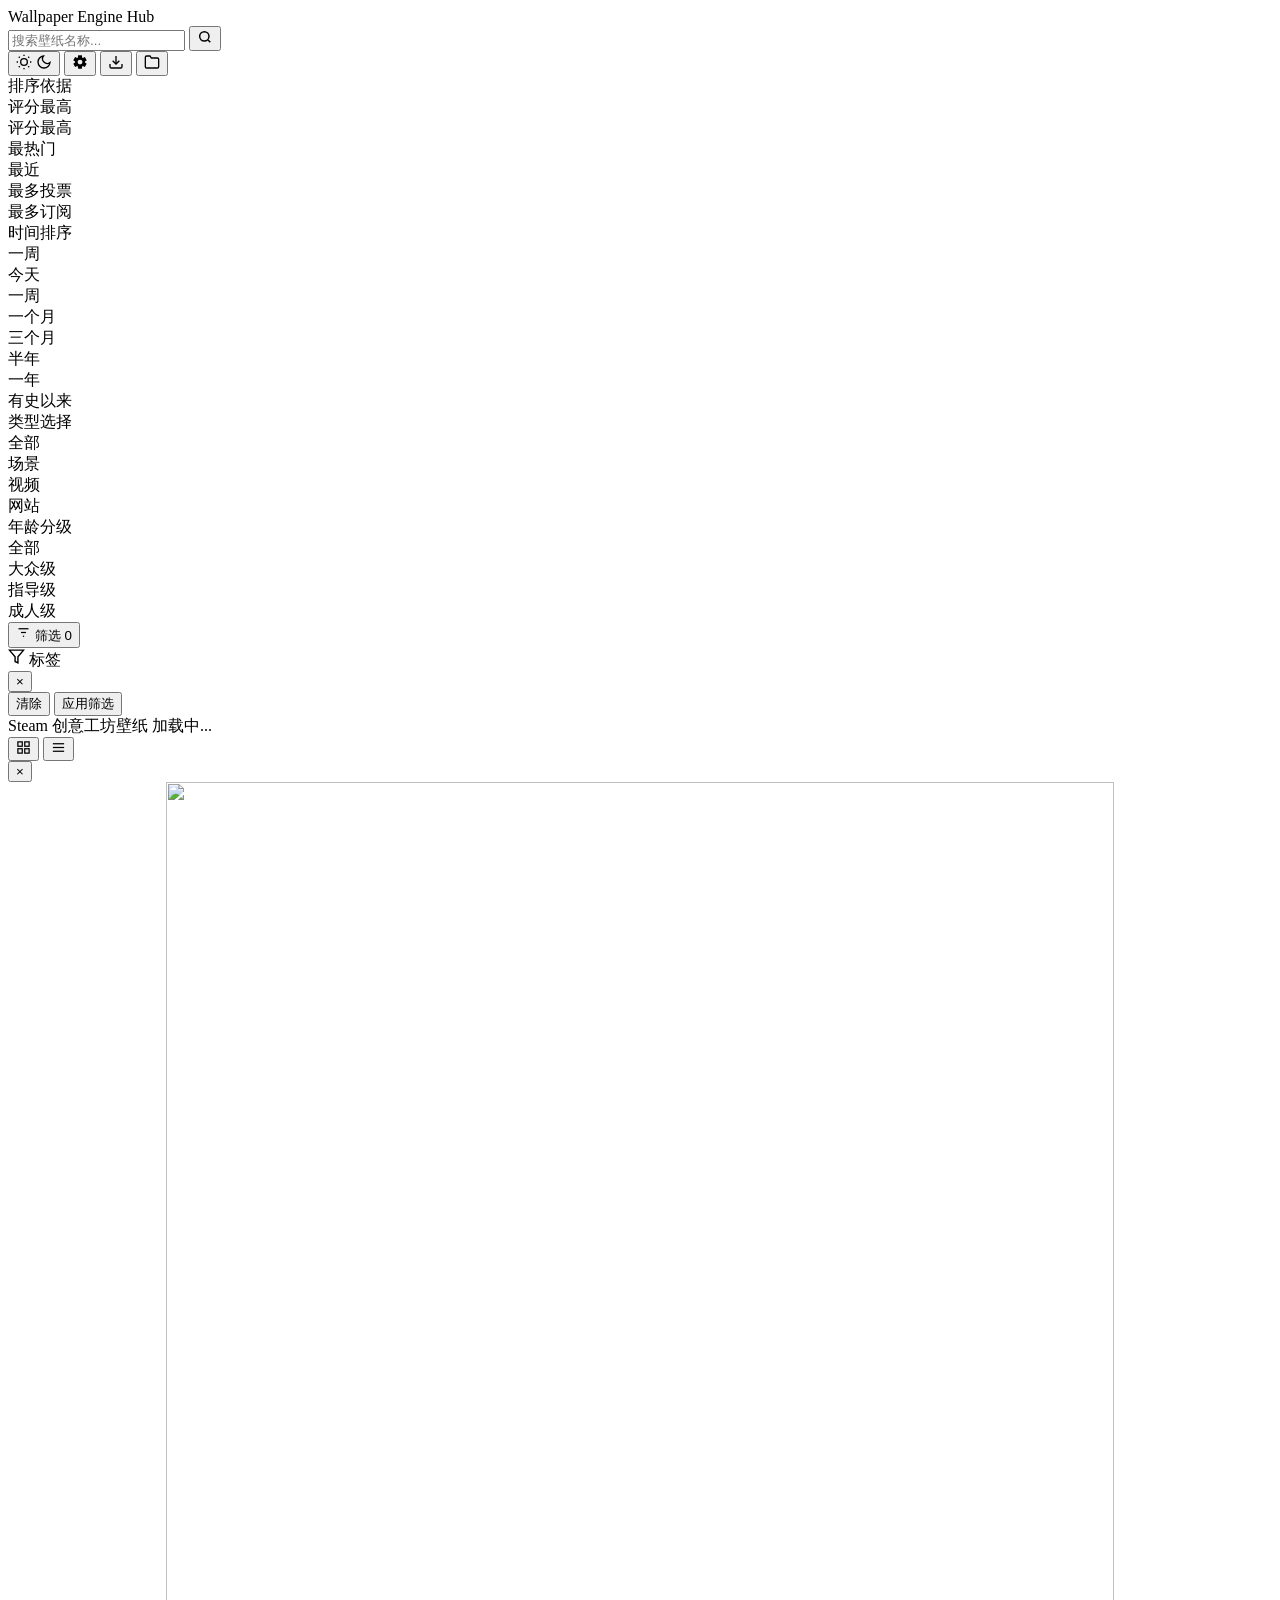
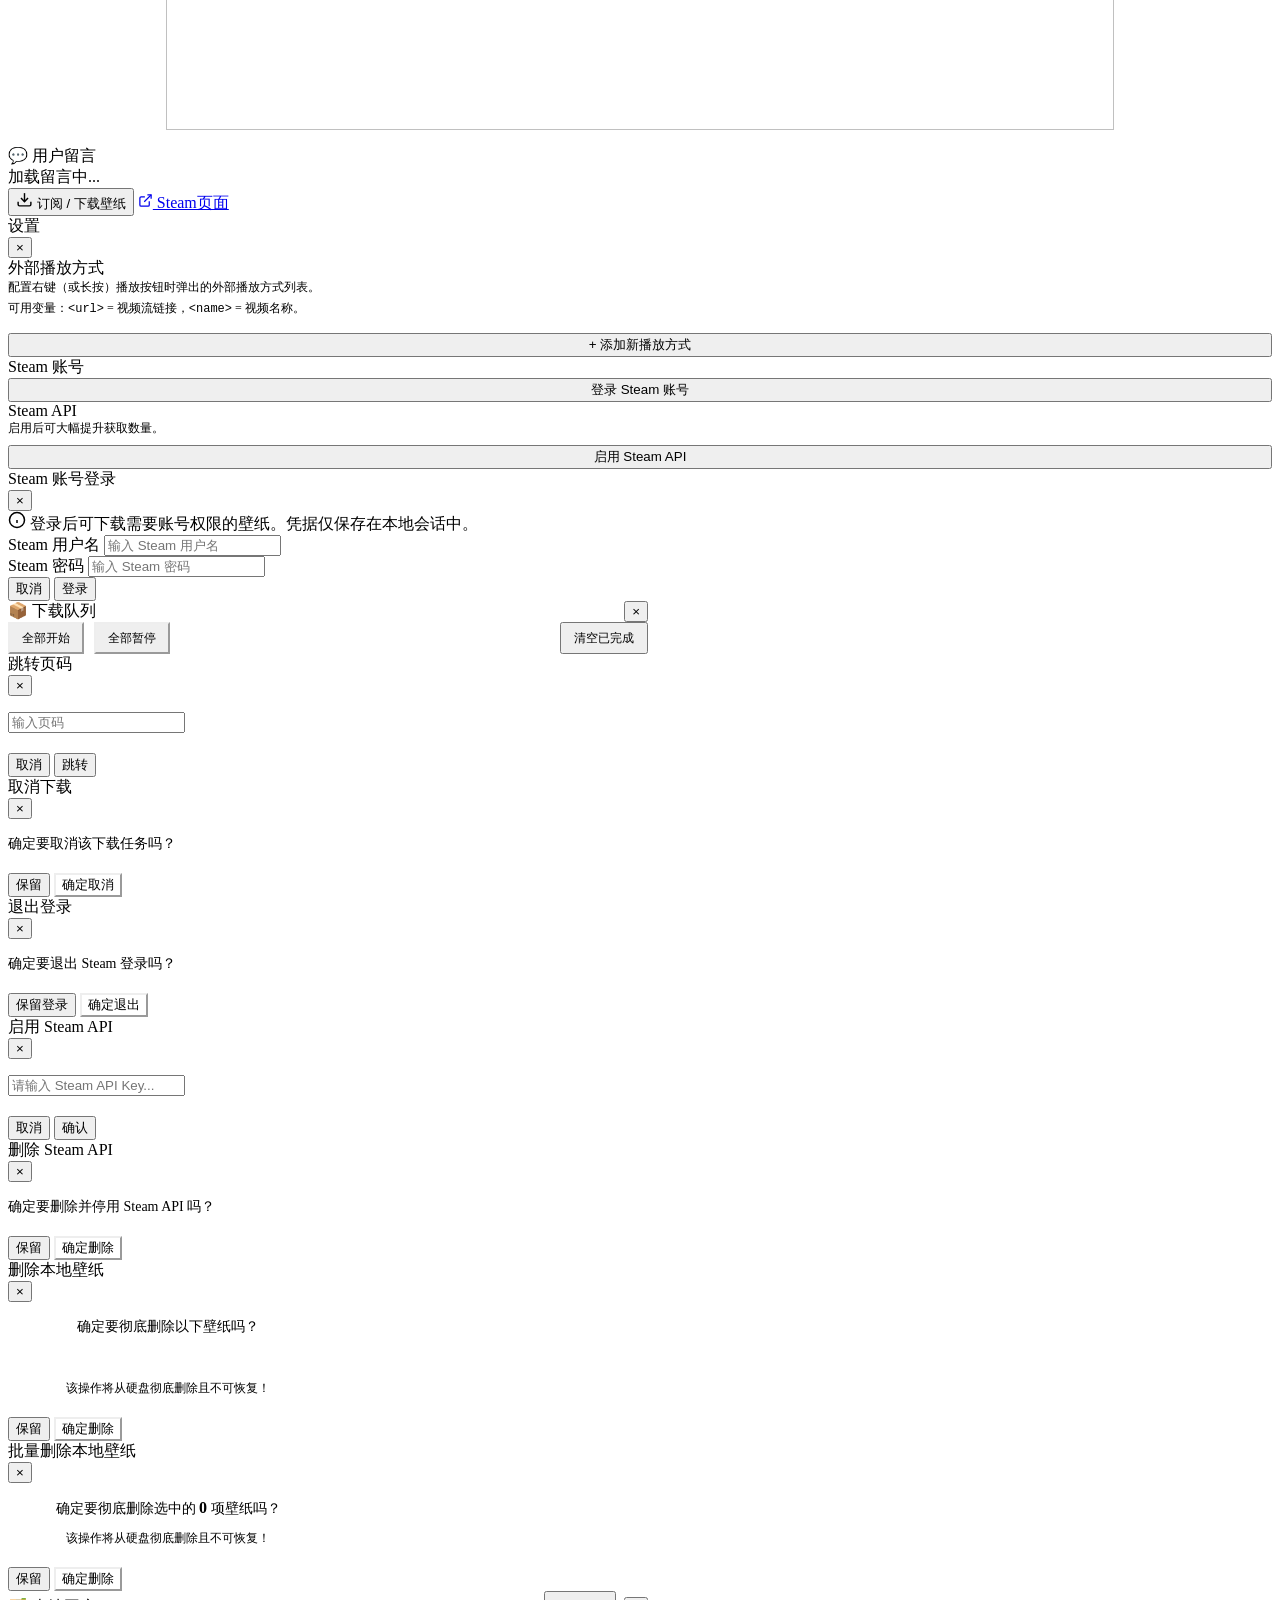
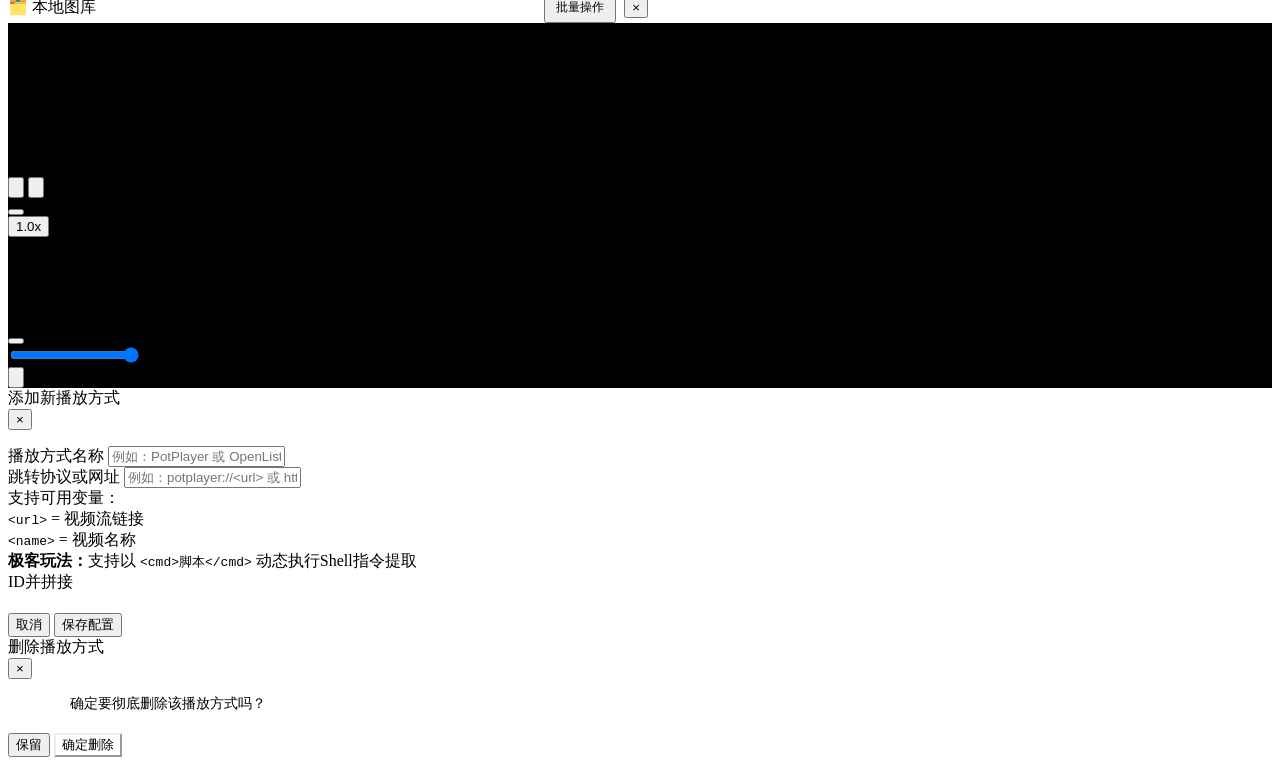
==== commit d8dd1469: "Add files via upload" ====
--- a/wallpaper-webview/app/public/index.html
+++ b/wallpaper-webview/app/public/index.html
@@ -199,7 +199,7 @@
       <div class="settings-section">
         <div class="settings-section-title">外部播放方式</div>
         <div style="font-size:12px; color:var(--text2); margin-bottom:4px;">配置右键（或长按）播放按钮时弹出的外部播放方式列表。</div>
-        <div style="font-size:12px; color:var(--text3); margin-bottom:8px;">可用变量：<code style="color:var(--accent)">{url}</code> = 视频流链接，<code style="color:var(--accent)">{name}</code> = 视频名称。</div>
+        <div style="font-size:12px; color:var(--text3); margin-bottom:8px;">可用变量：<code style="color:var(--accent)">&lt;url&gt;</code> = 视频流链接，<code style="color:var(--accent)">&lt;name&gt;</code> = 视频名称。</div>
         <div class="player-set-list" id="playerSettingsList"></div>
         <button class="btn-s" style="margin-top:8px; width:100%; justify-content:center;" onclick="openPlayerEditModal()">+ 添加新播放方式</button>
       </div>
@@ -482,8 +482,8 @@
       </div>
       <div class="form-group">
         <label>跳转协议或网址</label>
-        <input type="text" id="playerTplInput" class="form-input" placeholder="例如：potplayer://{url} 或 https://openlist:5244/folder/{name}">
-        <div class="form-hint" style="color:var(--text3);">支持可用变量：<br> <code style="color:var(--accent)">{url}</code> = 视频流链接<br> <code style="color:var(--accent)">{name}</code> = 视频名称<br> <b>极客玩法：</b>支持以 <code style="color:var(--accent)">&lt;cmd&gt;脚本&lt;/cmd&gt;</code> 动态执行Shell指令提取ID并拼接</div>
+        <input type="text" id="playerTplInput" class="form-input" placeholder="例如：potplayer://<url> 或 https://openlist:5244/folder/<name>">
+        <div class="form-hint" style="color:var(--text3);">支持可用变量：<br> <code style="color:var(--accent)">&lt;url&gt;</code> = 视频流链接<br> <code style="color:var(--accent)">&lt;name&gt;</code> = 视频名称<br> <b>极客玩法：</b>支持以 <code style="color:var(--accent)">&lt;cmd&gt;脚本&lt;/cmd&gt;</code> 动态执行Shell指令提取ID并拼接</div>
       </div>
     </div>
     <div class="login-modal-foot">
